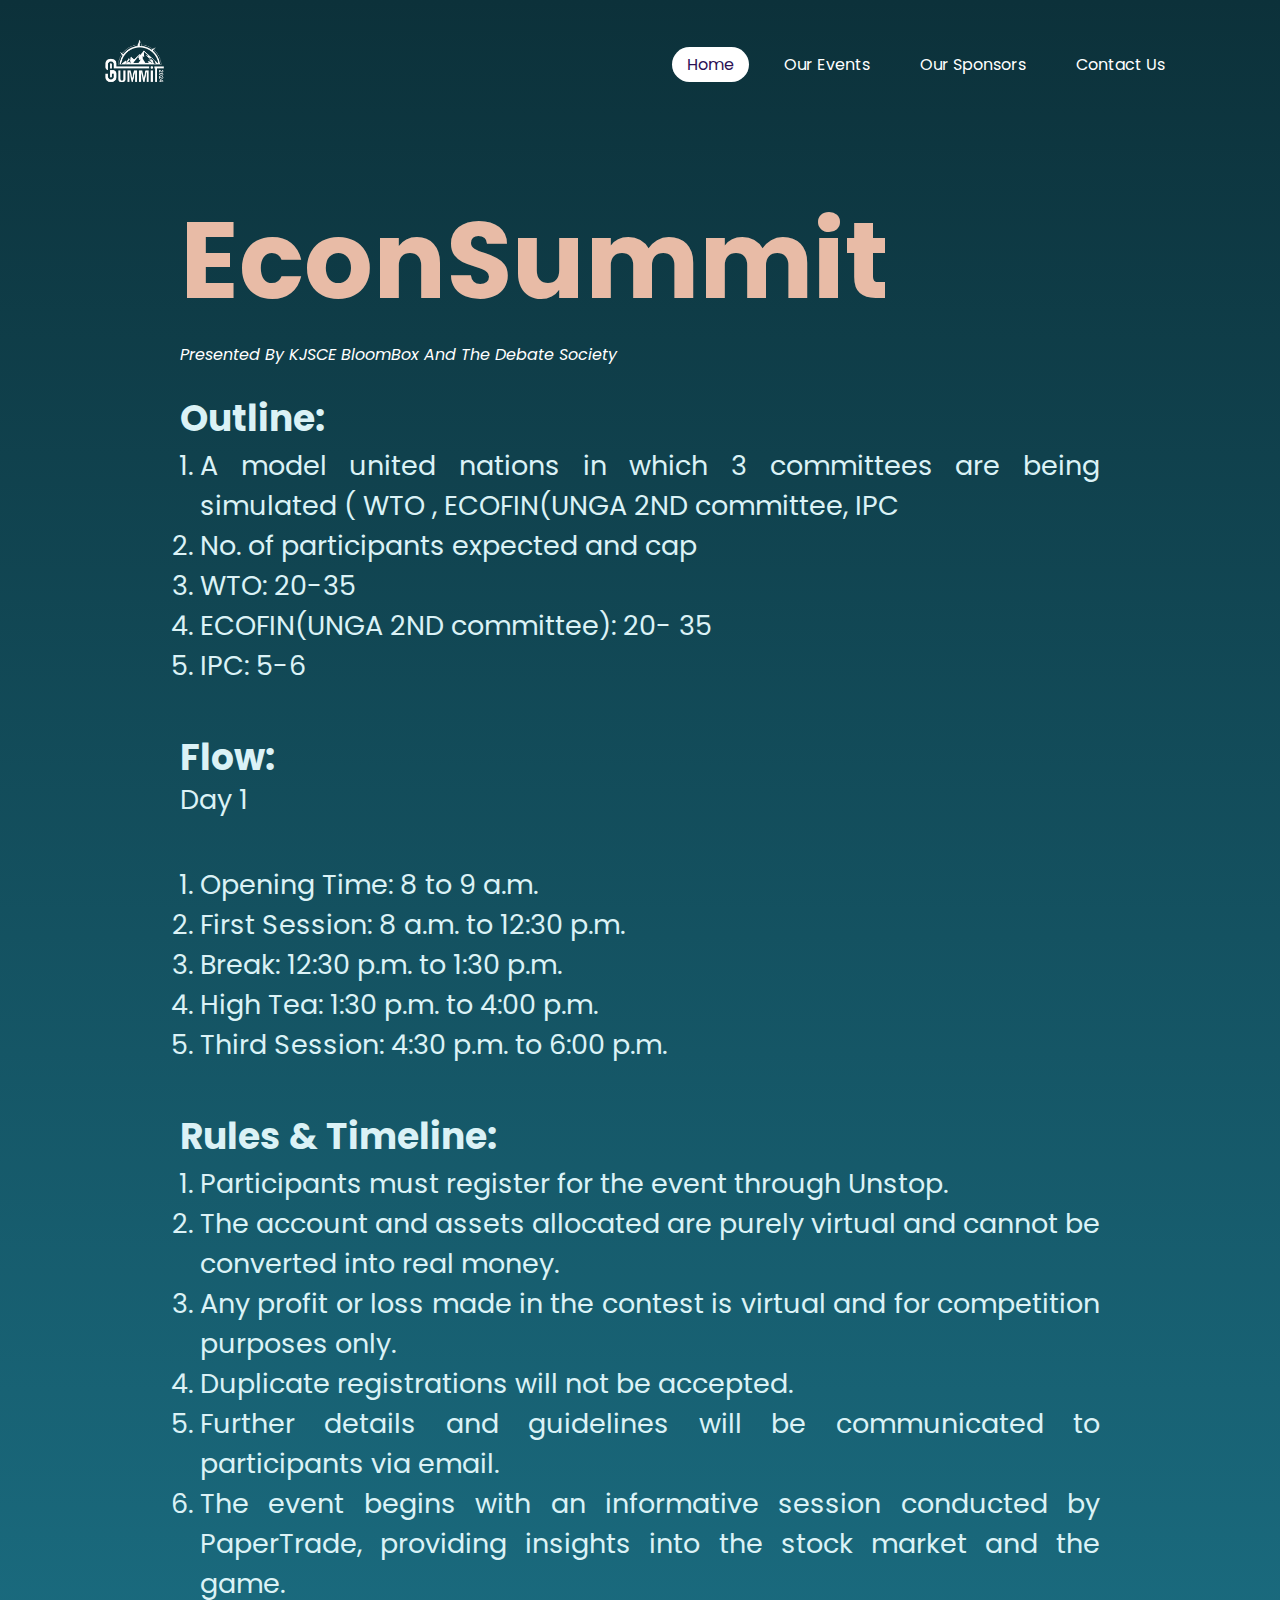
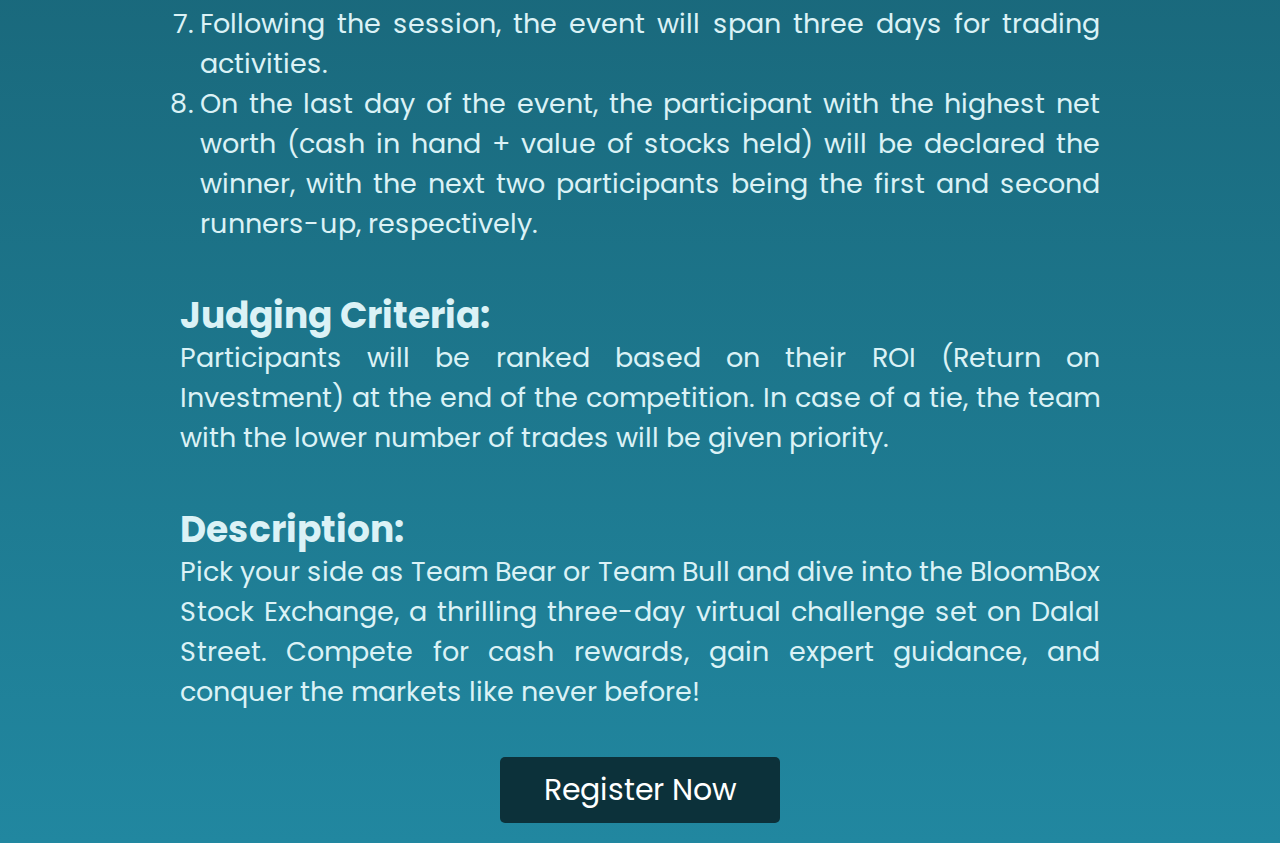
==== econsummit.html @ eff5a4f9 "done" ====
<!DOCTYPE html>
<html>
  <head>
    <title>ESummit 2024</title>
    <link rel="stylesheet" type="text/css" href="./stockexchange.css" />
    <link rel="preconnect" href="https://fonts.googleapis.com" />
    <link
      rel="preconnect"
      href="https://fonts.gstatic.com"
      crossorigin
    />
    <link
      href="https://fonts.googleapis.com/css2?family=M+PLUS+Rounded+1c&display=swap"
      rel="stylesheet"
    />
    <link
      href="https://fonts.googleapis.com/css2?family=Lalezar&family=M+PLUS+Rounded+1c&display=swap"
      rel="stylesheet"
    />
  </head>
  <body>
      <header>
        <img src="./white_logo_esummit.png" alt="" class="logo">
        <ul>
          <li><a href="./index.html" class="active">Home</a></li>
          <li><a href="./events.html">Our Events</a></li>
          <li><a href="#">Our Sponsors</a></li>
          <li><a href="./contactus.html">Contact Us</a></li>
        </ul>
      </header>

      <section>
        <h2 class="events-title">EconSummit</h2>
        <i>Presented By KJSCE BloomBox And The Debate Society</i>
        <br> <br>
        <p class="caption">Outline:</p>
        <ol>
            <li class="points"> A model united nations in which 3 committees are being simulated ( WTO , ECOFIN(UNGA 2ND committee, IPC</li>
            <li class="points">No. of participants expected and cap</li>
            <li class="points">WTO: 20-35</li>
            <li class="points">ECOFIN(UNGA 2ND committee): 20- 35</li>
            <li class="points">IPC: 5-6</li>
        </ol>
        <p class="caption">Flow:</p>
        <p class="explanation">
           Day 1
        </p>
        <ol>
            <li class="points">Opening Time: 8 to 9 a.m.</li>
            <li class="points">First Session: 8 a.m. to 12:30 p.m.</li>
            <li class="points">Break: 12:30 p.m. to 1:30 p.m.</li>
            <li class="points">High Tea: 1:30 p.m. to 4:00 p.m.</li>
            <li class="points">Third Session: 4:30 p.m. to 6:00 p.m.</li>
        </ol>
        <p class="caption">Rules & Timeline:</p>
        <ol>
            <li class="points">Participants must register for the event through Unstop.</li>
            <li class="points">The account and assets allocated are purely virtual and cannot be converted into real money.</li>
            <li class="points">Any profit or loss made in the contest is virtual and for competition purposes only.</li>
            <li class="points">Duplicate registrations will not be accepted.</li>
            <li class="points">Further details and guidelines will be communicated to participants via email.</li>
            <li class="points">The event begins with an informative session conducted by PaperTrade, providing insights into the stock market and the game.
            </li>
            <li class="points">Following the session, the event will span three days for trading activities.
            </li>
            <li class="points">On the last day of the event, the participant with the highest net worth (cash in hand + value of stocks held) will be declared the winner, with the next two participants being the first and second runners-up, respectively.
            </li>
        </ol>
        <p class="caption">Judging Criteria:</p>
        <p class="explanation">
            Participants will be ranked based on their ROI (Return on Investment) at the end of the competition.
            In case of a tie, the team with the lower number of trades will be given priority.
        </p>
        <p class="caption">Description:</p>
        <p class="explanation">
            Pick your side as Team Bear or Team Bull and dive into the BloomBox Stock Exchange, a thrilling three-day virtual challenge set on Dalal Street. Compete for cash rewards, gain expert guidance, and conquer the markets like never before!
        </p>
        <a href="#" class="register">Register Now</a>
      </section>
  </body>
</html>
---- stockexchange.css ----
@import url('https://fonts.googleapis.com/css?family=Poppins:300,400,500,600,700,800,900&display=swap');
*
{
    margin: 0;
    padding: 0;
    box-sizing: border-box;
    font-family: 'Poppins', sans-serif;
    scroll-behavior: smooth;
}
body
{
    min-height: 100vh;
    overflow-x: hidden;
    /* background: #08313a; */
    background: linear-gradient(180deg, #0C313A 0%, #2187A0 100%);
}
header
{
    position: absolute;
    top: 0;
    left: 0;
    width: 100%;
    padding: 30px 100px;
    display: flex;
    justify-content: space-between;
    align-items: center;
    z-index: 10000;
}
header .logo
{
    width: 68px;
    height: 68px;
}
header ul
{
    display: flex;
    justify-content: center;
    align-items: center;
}
header ul li
{
    list-style: none;
    margin-left: 20px;
}
header ul li a
{
    text-decoration: none;
    padding: 6px 15px;
    color: #fff;
    border-radius: 20px;
}
header ul li a:hover , header ul li a.active
{
    background: #fff;
    color: #2b1055;
}

.events-title {
    font-family: Rounded Mplus 1c;
    font-size: 12vh;
    font-weight: 700;
    line-height: 1.5;
    color: hsla(19, 59%, 78%, 1);
    margin-top: 180px;
    margin-left: 180px;
}

i {
    margin-left: 180px;
    color: white;
}

.caption {
    font-family: Rounded Mplus 1c;
    font-size: 4vh;
    line-height: 1.5;
    font-weight: 700;
    color: hsla(188, 59%, 91%, 1);
    margin-left: 180px;
}

.explanation {
    font-family: Rounded Mplus 1c;
    font-size: 3vh;
    /* font-weight: 500; */
    color: hsla(188, 59%, 91%, 1);
    margin-bottom: 5vh;
    margin-left: 180px;
    text-align: justify;
    margin-right: 180px;
    margin-top: -5px;
}

ol {
    list-style-type: decimal;
    margin-bottom: 5vh;
}

.points {
    font-family: Rounded Mplus 1c;
    font-size: 3vh;
    /* font-weight: 500; */
    color: hsla(188, 59%, 91%, 1);
    margin-left: 200px;
    text-align: justify;
    margin-right: 180px;
}

.register {
    background-color: #0C313A;
    text-decoration: none;
    color: white;
    padding: 10px;
    border-radius: 5px;
    display: flex;
    justify-content: center;
    align-items: center;
    margin-bottom: 20px;
    margin-left: 500px;
    margin-right: 500px;
    font-size: 30px;
}

@media (max-width: 1024px) {
    .events-title {
        font-size: 4vh;
    }
    .caption {
        font-size: 3vh;
    }
    .explanation {
        font-size: 1vh;
        margin-left: 180px;
    }
    .points {
        font-size: 1vh;
    }
    .register {
        width: 20vh;
        font-size: 60px;
        margin-bottom: 60px;
        margin-left: 280px;
        border-radius: 10px;
    }
}
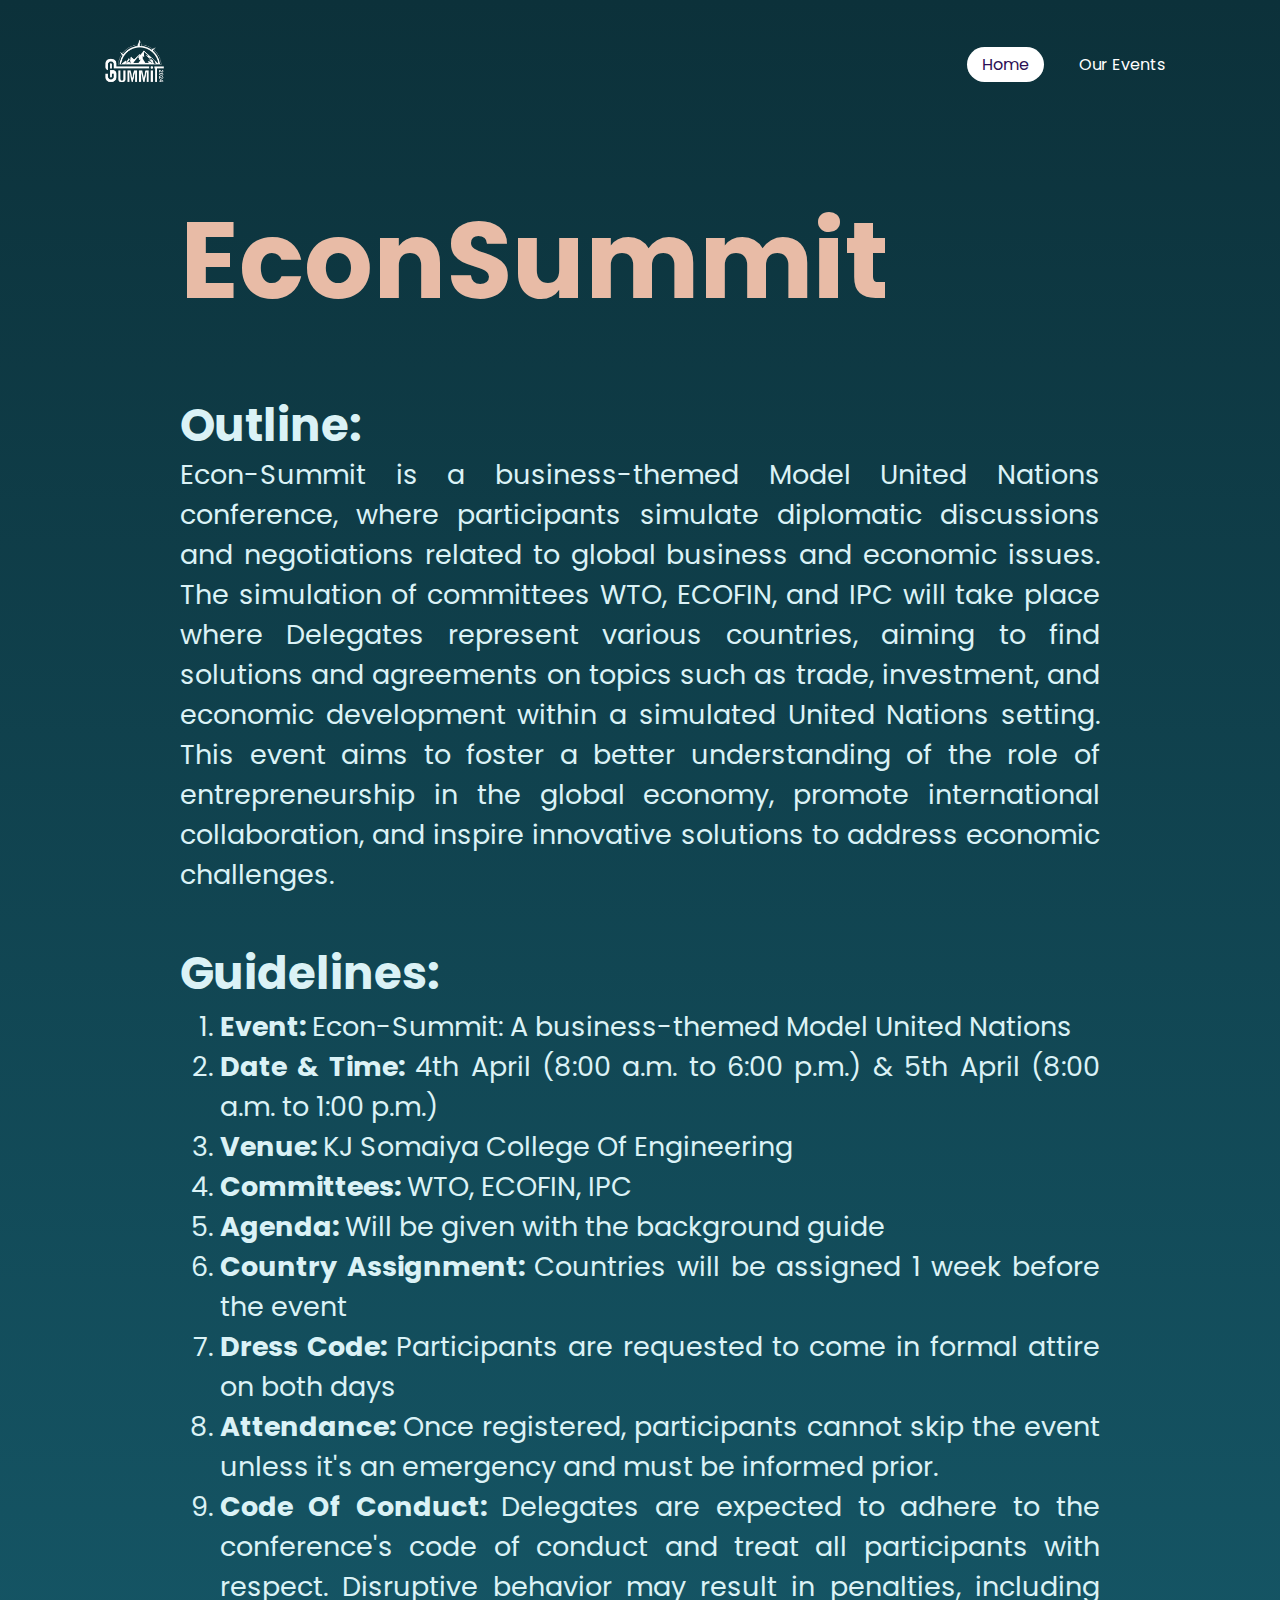
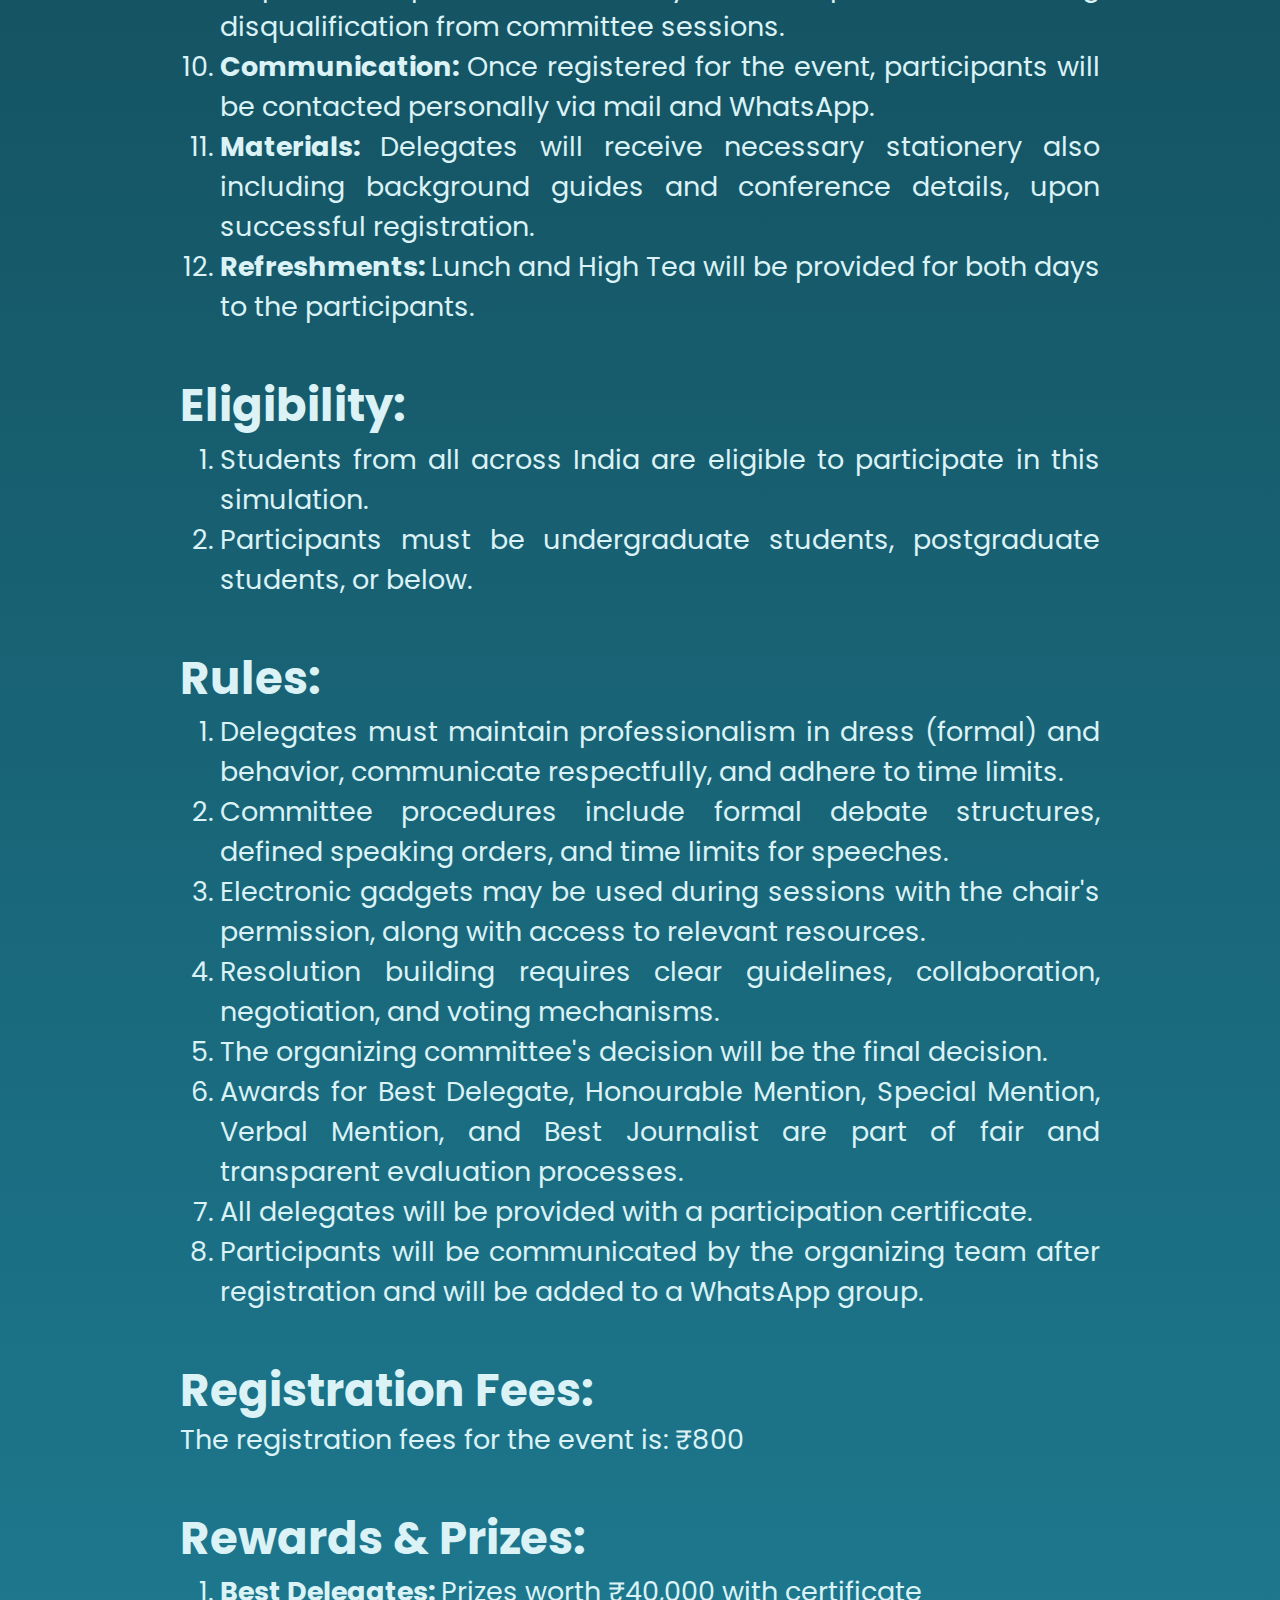
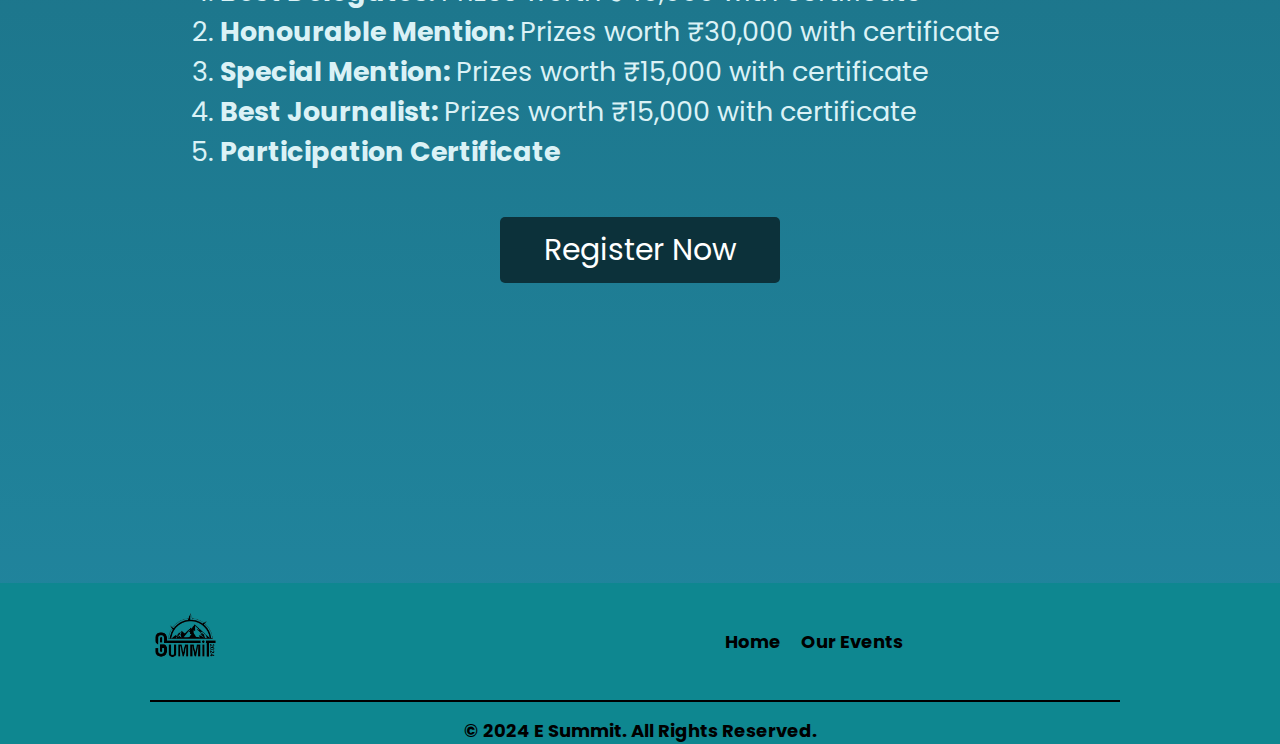
==== commit c2f436a2: "accordian basic done" ====
--- a/econsummit.html
+++ b/econsummit.html
@@ -24,58 +24,79 @@
         <ul>
           <li><a href="./index.html" class="active">Home</a></li>
           <li><a href="./events.html">Our Events</a></li>
-          <li><a href="#">Our Sponsors</a></li>
-          <li><a href="./contactus.html">Contact Us</a></li>
         </ul>
       </header>
 
       <section>
         <h2 class="events-title">EconSummit</h2>
-        <i>Presented By KJSCE BloomBox And The Debate Society</i>
         <br> <br>
         <p class="caption">Outline:</p>
+        <p class="explanation">
+          Econ-Summit is a business-themed Model United Nations conference, where participants simulate diplomatic discussions and 
+          negotiations related to global business and economic issues. The simulation of committees WTO, ECOFIN, and IPC will take place 
+          where Delegates represent various countries, aiming to find solutions and agreements on topics such as trade, investment, and 
+          economic development within a simulated United Nations setting. This event aims to foster a better understanding of the role of 
+          entrepreneurship in the global economy, promote international collaboration, and inspire innovative solutions to address economic 
+          challenges.
+        </p>
+        <p class="caption">Guidelines:</p>
         <ol>
-            <li class="points"> A model united nations in which 3 committees are being simulated ( WTO , ECOFIN(UNGA 2ND committee, IPC</li>
-            <li class="points">No. of participants expected and cap</li>
-            <li class="points">WTO: 20-35</li>
-            <li class="points">ECOFIN(UNGA 2ND committee): 20- 35</li>
-            <li class="points">IPC: 5-6</li>
+            <li class="points"><b>Event: </b>Econ-Summit: A business-themed Model United Nations</li>
+            <li class="points"><b>Date & Time: </b>4th April (8:00 a.m. to 6:00 p.m.) & 5th April (8:00 a.m. to 1:00 p.m.)</li>
+            <li class="points"><b>Venue: </b>KJ Somaiya College Of Engineering</li>
+            <li class="points"><b>Committees: </b>WTO, ECOFIN, IPC</li>
+            <li class="points"><b>Agenda: </b>Will be given with the background guide</li>
+            <li class="points"><b>Country Assignment: </b>Countries will be assigned 1 week before the event</li>
+            <li class="points"><b>Dress Code: </b>Participants are requested to come in formal attire on both days</li>
+            <li class="points"><b>Attendance: </b>Once registered, participants cannot skip the event unless it's an emergency and must be informed prior.</li>
+            <li class="points"><b>Code Of Conduct: </b>Delegates are expected to adhere to the conference's code of conduct and treat all participants with respect. Disruptive behavior may result in penalties, including disqualification from committee sessions.</li>
+            <li class="points"><b>Communication: </b>Once registered for the event, participants will be contacted personally via mail and WhatsApp.</li>
+            <li class="points"><b>Materials: </b>Delegates will receive necessary stationery also including background guides and conference details, upon successful registration.</li>
+            <li class="points"><b>Refreshments: </b>Lunch and High Tea will be provided for both days to the participants.</li>
         </ol>
-        <p class="caption">Flow:</p>
+        <p class="caption">Eligibility:</p>
+        <ol>
+          <li class="points">Students from all across India are eligible to participate in this simulation.</li>
+          <li class="points">Participants must be undergraduate students, postgraduate students, or below.</li>
+        </ol>
+        <p class="caption">Rules:</p>
+        <ol>
+          <li class="points">Delegates must maintain professionalism in dress (formal) and behavior, communicate respectfully, and adhere to time limits.</li>
+          <li class="points">Committee procedures include formal debate structures, defined speaking orders, and time limits for speeches.</li>
+          <li class="points">Electronic gadgets may be used during sessions with the chair's permission, along with access to relevant resources.</li>
+          <li class="points">Resolution building requires clear guidelines, collaboration, negotiation, and voting mechanisms.</li>
+          <li class="points">The organizing committee's decision will be the final decision.</li>
+          <li class="points">Awards for Best Delegate, Honourable Mention, Special Mention, Verbal Mention, and Best Journalist are part of fair and transparent evaluation processes.</li>
+          <li class="points">All delegates will be provided with a participation certificate.</li>
+          <li class="points">Participants will be communicated by the organizing team after registration and will be added to a WhatsApp group.</li>
+        </ol>
+        <p class="caption">Registration Fees:</p>
         <p class="explanation">
-           Day 1
+          The registration fees for the event is: &#8377;800
         </p>
-        <ol>
-            <li class="points">Opening Time: 8 to 9 a.m.</li>
-            <li class="points">First Session: 8 a.m. to 12:30 p.m.</li>
-            <li class="points">Break: 12:30 p.m. to 1:30 p.m.</li>
-            <li class="points">High Tea: 1:30 p.m. to 4:00 p.m.</li>
-            <li class="points">Third Session: 4:30 p.m. to 6:00 p.m.</li>
-        </ol>
-        <p class="caption">Rules & Timeline:</p>
-        <ol>
-            <li class="points">Participants must register for the event through Unstop.</li>
-            <li class="points">The account and assets allocated are purely virtual and cannot be converted into real money.</li>
-            <li class="points">Any profit or loss made in the contest is virtual and for competition purposes only.</li>
-            <li class="points">Duplicate registrations will not be accepted.</li>
-            <li class="points">Further details and guidelines will be communicated to participants via email.</li>
-            <li class="points">The event begins with an informative session conducted by PaperTrade, providing insights into the stock market and the game.
-            </li>
-            <li class="points">Following the session, the event will span three days for trading activities.
-            </li>
-            <li class="points">On the last day of the event, the participant with the highest net worth (cash in hand + value of stocks held) will be declared the winner, with the next two participants being the first and second runners-up, respectively.
-            </li>
-        </ol>
-        <p class="caption">Judging Criteria:</p>
-        <p class="explanation">
-            Participants will be ranked based on their ROI (Return on Investment) at the end of the competition.
-            In case of a tie, the team with the lower number of trades will be given priority.
-        </p>
-        <p class="caption">Description:</p>
-        <p class="explanation">
-            Pick your side as Team Bear or Team Bull and dive into the BloomBox Stock Exchange, a thrilling three-day virtual challenge set on Dalal Street. Compete for cash rewards, gain expert guidance, and conquer the markets like never before!
-        </p>
-        <a href="#" class="register">Register Now</a>
+        <p class="caption">Rewards & Prizes:</p>
+          <ol>
+            <li class="points"><b>Best Delegates: </b>Prizes worth &#8377;40,000 with certificate</li>
+            <li class="points"><b>Honourable Mention: </b>Prizes worth &#8377;30,000 with certificate</li>
+            <li class="points"><b>Special Mention: </b>Prizes worth &#8377;15,000 with certificate</li>
+            <li class="points"><b>Best Journalist: </b>Prizes worth &#8377;15,000 with certificate</li>
+            <li class="points"><b>Participation Certificate</b></li>
+          </ol>
+        <a href="https://unstop.com/p/econ-summit-model-united-nations-e-summit-2024-k-j-somaiya-college-of-engineering-kjsce-mumbai-931022" class="register">Register Now</a>
       </section>
+
+      <div class="footer">
+        <div class="grid-footer">
+          <div>
+            <img src="./black_logo_esummit.png" alt="" class="logo2">
+          </div>
+          <div class="footer-pages">
+            <a href="./index.html" class="active">Home</a>
+            <a href="./events.html">Our Events</a>
+          </div>
+        </div>
+        <hr class="footer-divider">
+        <h2 class="footer-copyright">&copy; 2024 E Summit. All Rights Reserved.</h2>
+      </div>
   </body>
 </html>
--- a/stockexchange.css
+++ b/stockexchange.css
@@ -65,14 +65,9 @@
     margin-left: 180px;
 }
 
-i {
-    margin-left: 180px;
-    color: white;
-}
-
 .caption {
     font-family: Rounded Mplus 1c;
-    font-size: 4vh;
+    font-size: 5vh;
     line-height: 1.5;
     font-weight: 700;
     color: hsla(188, 59%, 91%, 1);
@@ -101,7 +96,7 @@
     font-size: 3vh;
     /* font-weight: 500; */
     color: hsla(188, 59%, 91%, 1);
-    margin-left: 200px;
+    margin-left: 220px;
     text-align: justify;
     margin-right: 180px;
 }
@@ -120,6 +115,55 @@
     margin-right: 500px;
     font-size: 30px;
 }
+
+.footer {
+    background: hsla(184, 82%, 31%, 1);
+    margin-top: 300px;
+}
+
+.footer .grid-footer {
+    display: grid;
+    grid-template-columns: 1fr 1fr;
+    gap: 20px;
+    align-items: center;
+    padding-top: 20px;
+    padding-left: 150px;
+}
+
+.footer .grid-footer .logo2 {
+    width: 70px;
+    height: 70px;
+}
+
+.footer .grid-footer .footer-pages {
+    display: flex;
+    flex-direction: row;
+}
+
+.footer .grid-footer .footer-pages a {
+    margin-right: 20px;
+    font-size: large;
+    font-weight: bold;
+    color: #000;
+    text-decoration: none;
+}
+
+.footer .footer-divider {
+    margin-left: 150px;
+    margin-right: 160px;
+    margin-top: 20px;
+    border: 1px solid black;
+}
+
+.footer .footer-copyright {
+    margin-top: 15px;
+    display: flex;
+    align-items: center;
+    justify-content: center;
+    text-align: center;
+    font-size: large;
+}
+
 
 @media (max-width: 1024px) {
     .events-title {
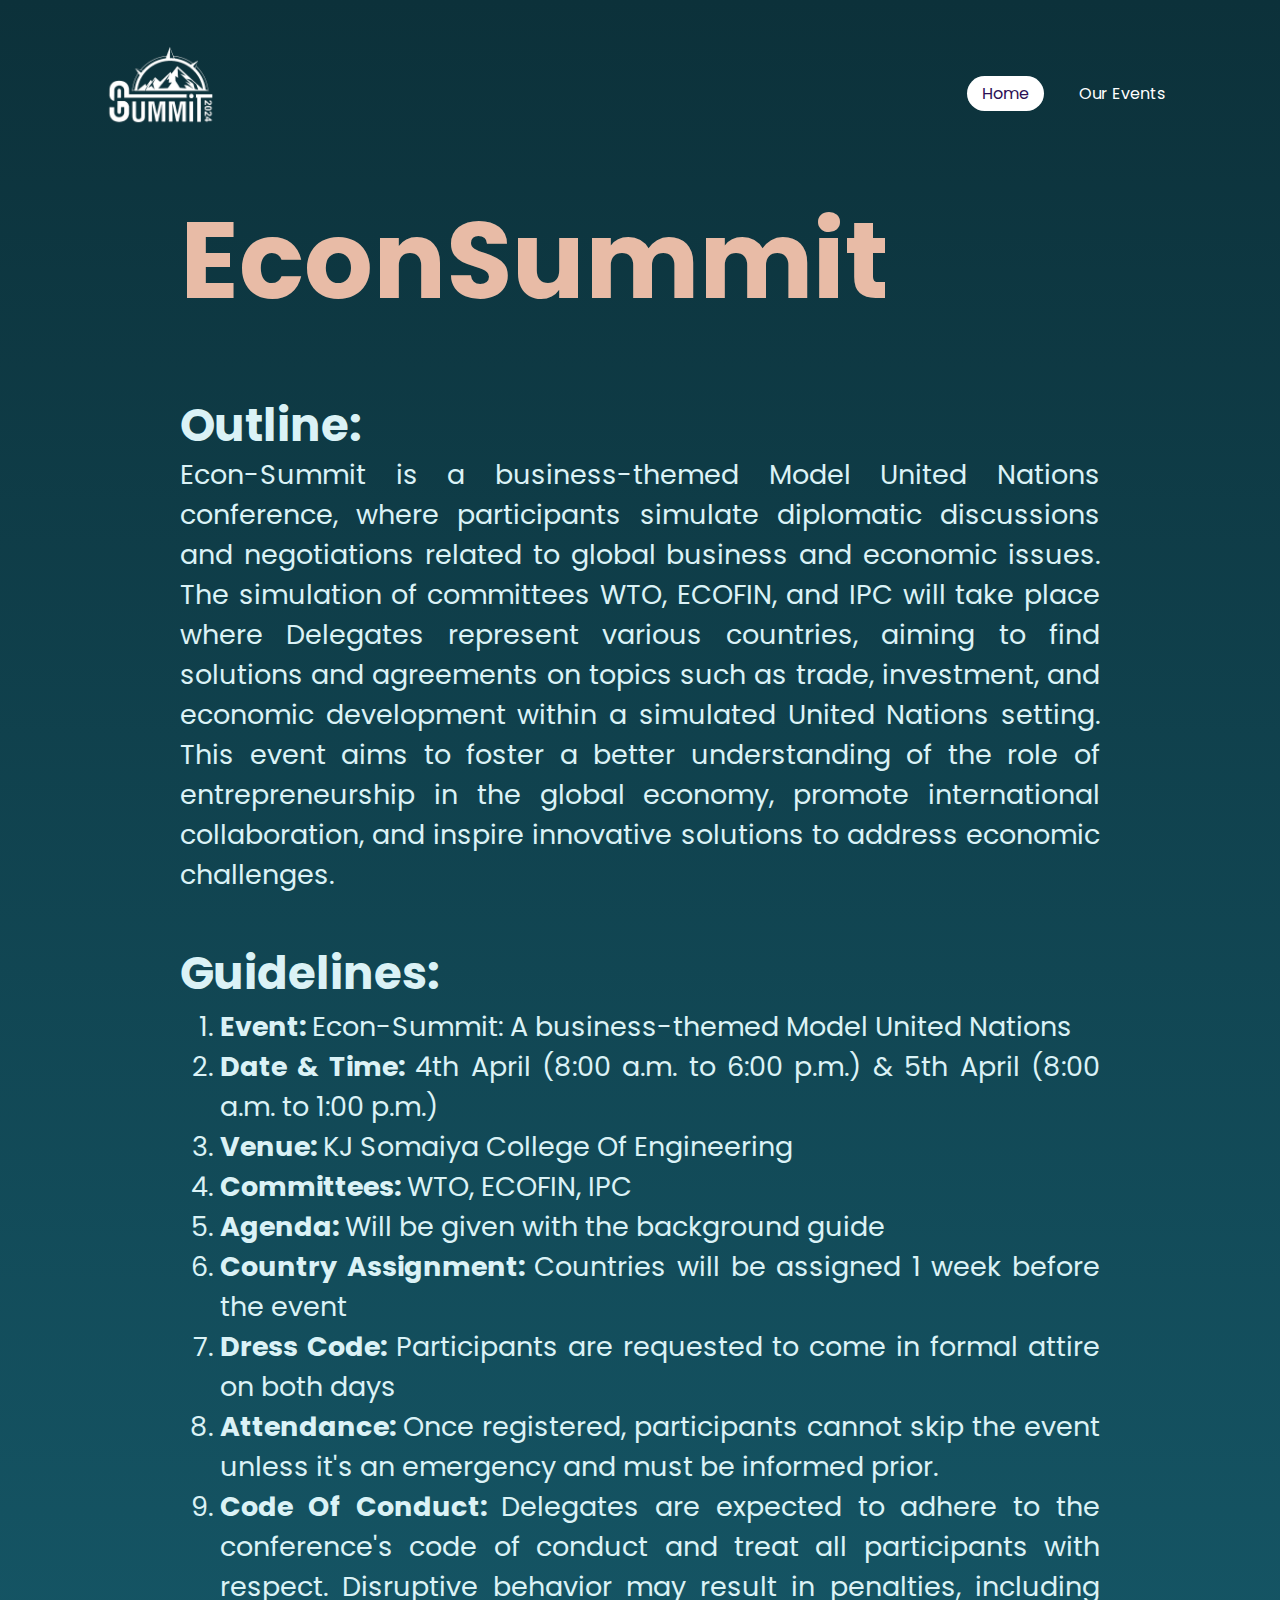
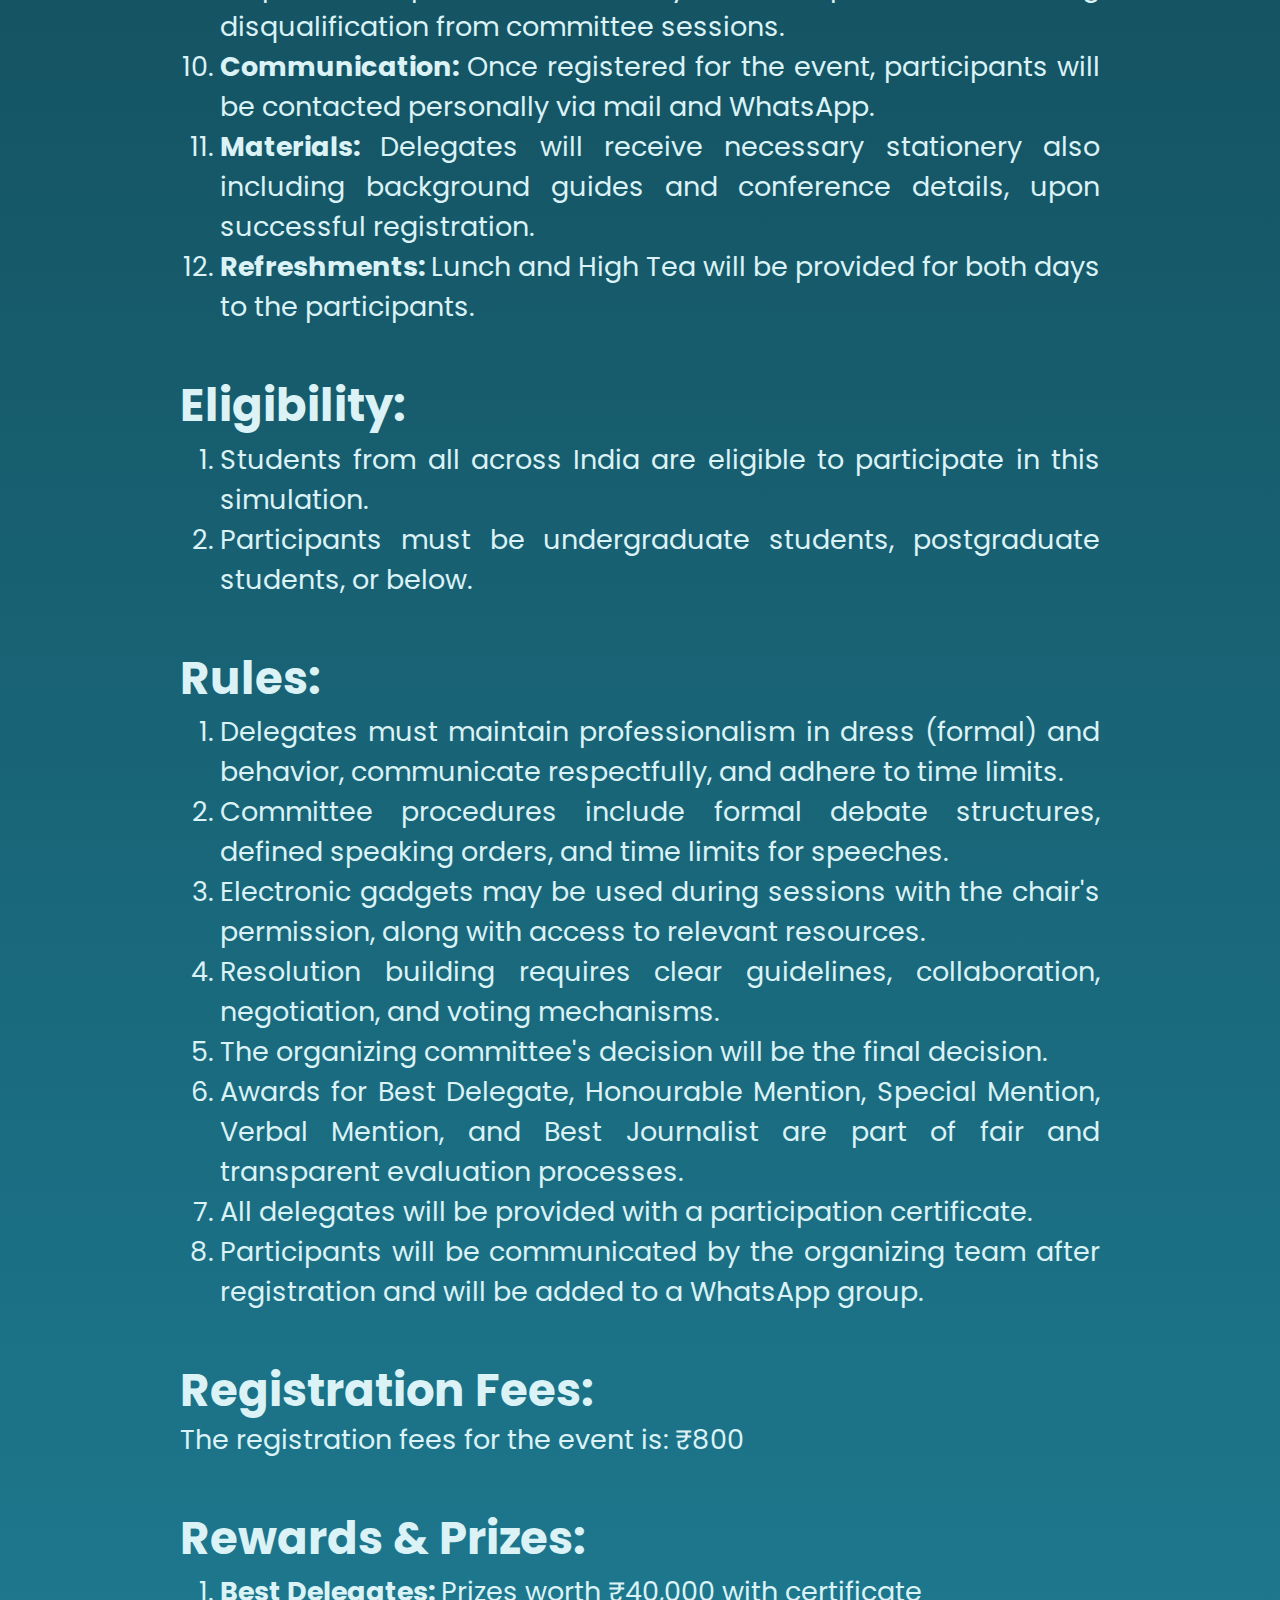
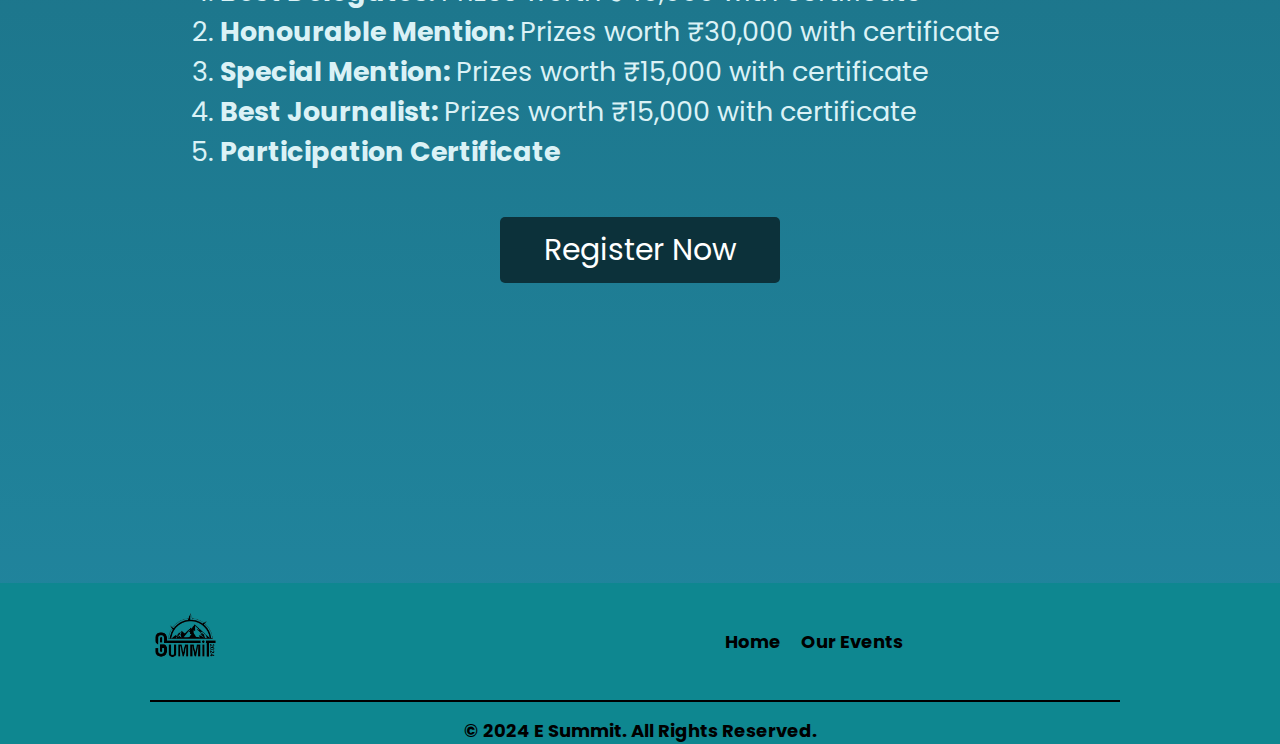
==== commit fd779998: "made till now" ====
--- a/econsummit.html
+++ b/econsummit.html
@@ -20,7 +20,9 @@
   </head>
   <body>
       <header>
-        <img src="./white_logo_esummit.png" alt="" class="logo">
+        <a href="./index.html">
+          <img src="./white_logo_esummit.png" alt="" class="logo">
+        </a>
         <ul>
           <li><a href="./index.html" class="active">Home</a></li>
           <li><a href="./events.html">Our Events</a></li>
--- a/stockexchange.css
+++ b/stockexchange.css
@@ -28,8 +28,8 @@
 }
 header .logo
 {
-    width: 68px;
-    height: 68px;
+    width: 120px;
+    height: 120px;
 }
 header ul
 {
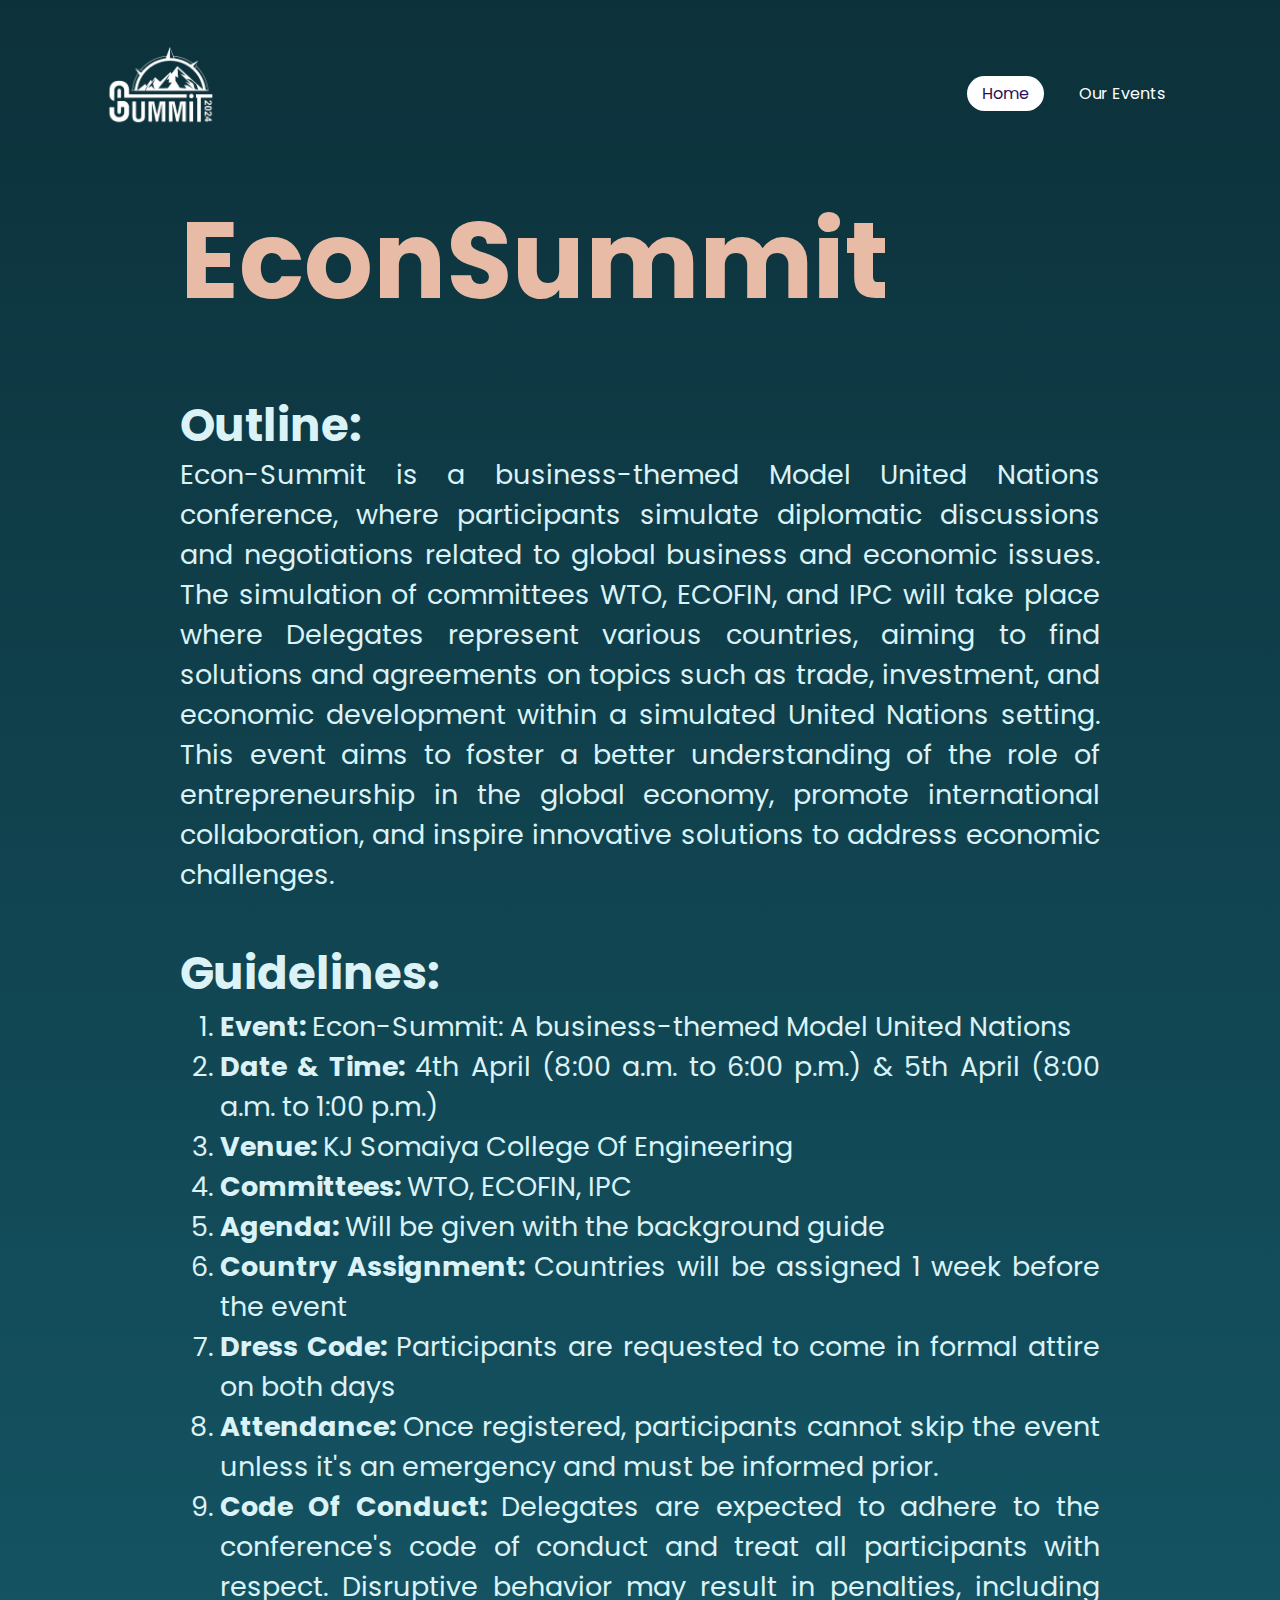
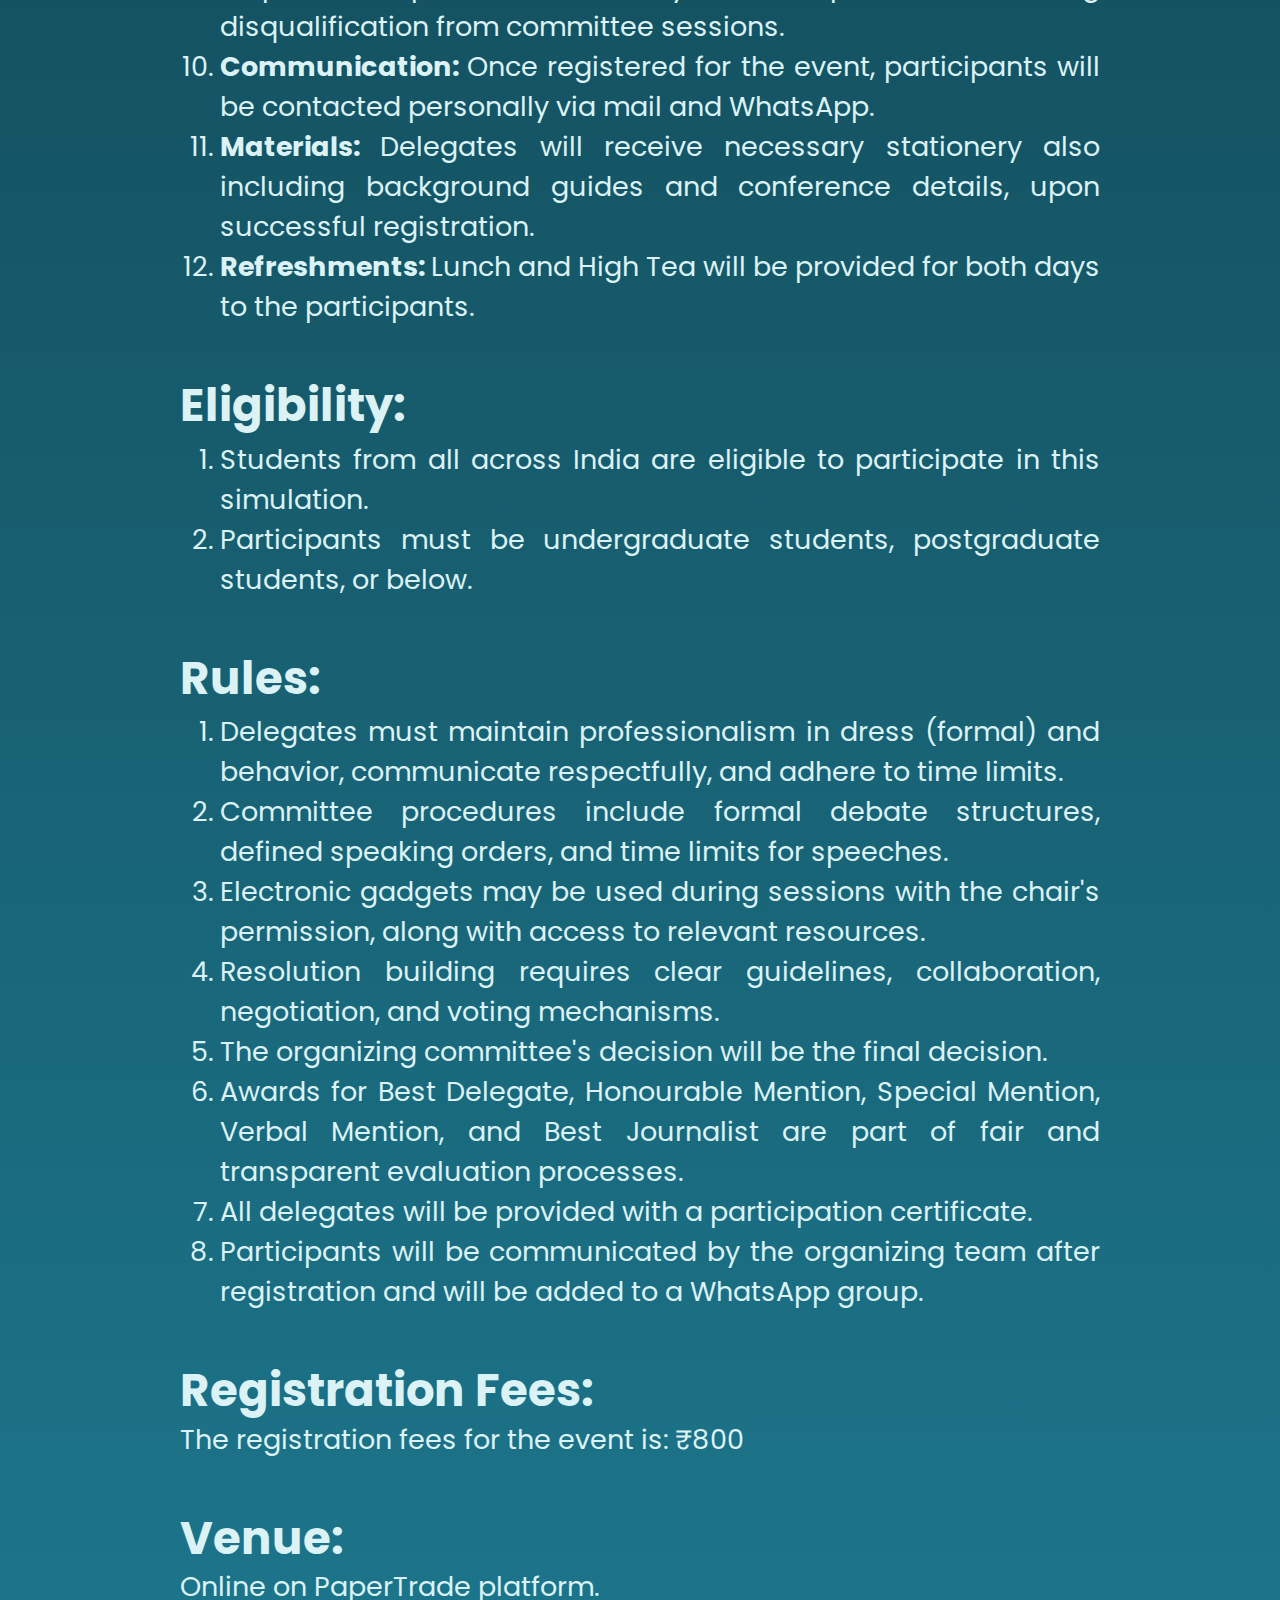
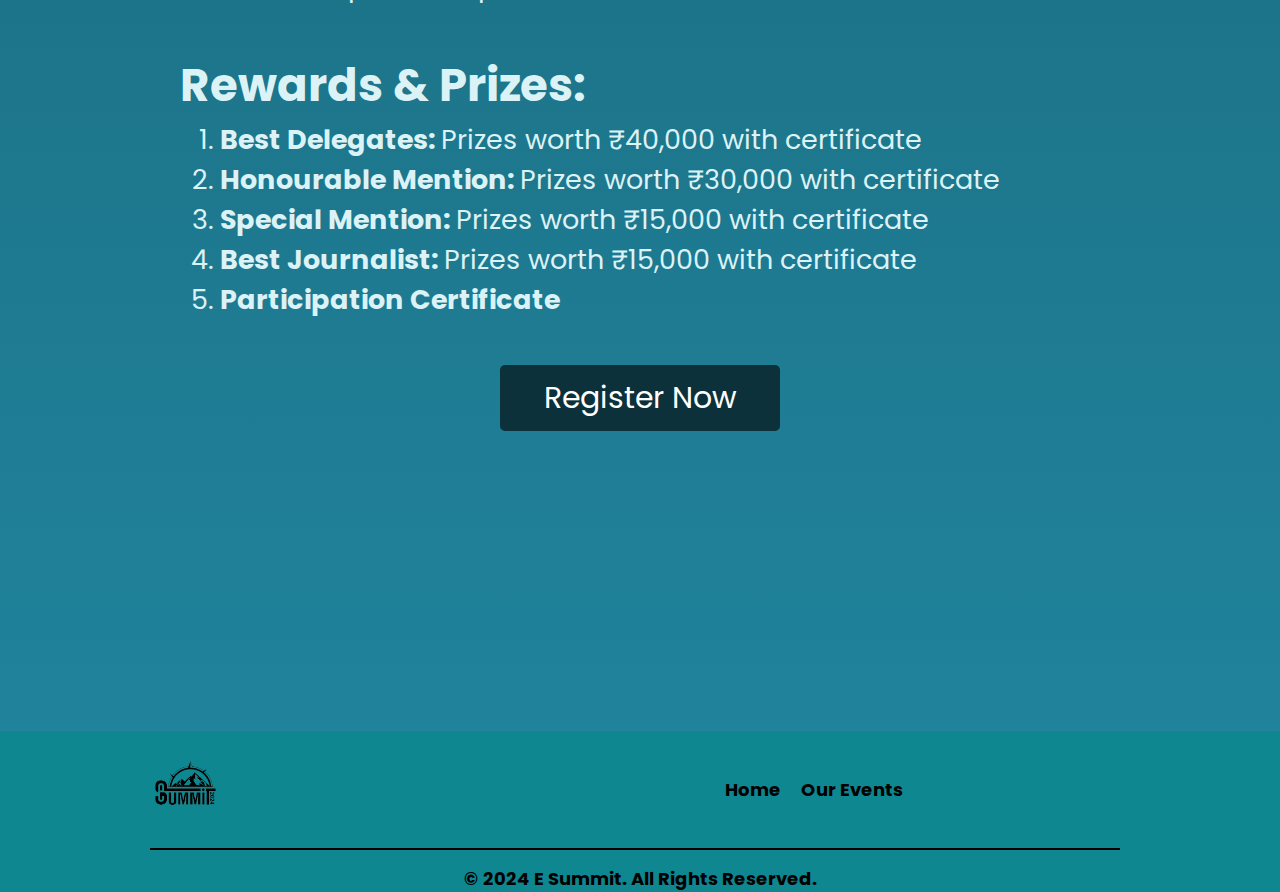
==== commit 8ee8d999: "done" ====
--- a/econsummit.html
+++ b/econsummit.html
@@ -2,7 +2,7 @@
 <html>
   <head>
     <title>ESummit 2024</title>
-    <link rel="stylesheet" type="text/css" href="./stockexchange.css" />
+    <link rel="stylesheet" type="text/css" href="./eventdescriptionpage.css" />
     <link rel="preconnect" href="https://fonts.googleapis.com" />
     <link
       rel="preconnect"
@@ -76,6 +76,10 @@
         <p class="explanation">
           The registration fees for the event is: &#8377;800
         </p>
+        <p class="caption">Venue:</p>
+        <p class="explanation">
+          Online on PaperTrade platform.
+        </p>
         <p class="caption">Rewards & Prizes:</p>
           <ol>
             <li class="points"><b>Best Delegates: </b>Prizes worth &#8377;40,000 with certificate</li>
--- a/eventdescriptionpage.css
+++ b/eventdescriptionpage.css
@@ -0,0 +1,216 @@
+@import url('https://fonts.googleapis.com/css?family=Poppins:300,400,500,600,700,800,900&display=swap');
+*
+{
+    margin: 0;
+    padding: 0;
+    box-sizing: border-box;
+    font-family: 'Poppins', sans-serif;
+    scroll-behavior: smooth;
+}
+body
+{
+    min-height: 100vh;
+    overflow-x: hidden;
+    /* background: #08313a; */
+    background: linear-gradient(180deg, #0C313A 0%, #2187A0 100%);
+}
+header
+{
+    position: absolute;
+    top: 0;
+    left: 0;
+    width: 100%;
+    padding: 30px 100px;
+    display: flex;
+    justify-content: space-between;
+    align-items: center;
+    z-index: 10000;
+}
+header .logo
+{
+    width: 120px;
+    height: 120px;
+}
+header ul
+{
+    display: flex;
+    justify-content: center;
+    align-items: center;
+}
+header ul li
+{
+    list-style: none;
+    margin-left: 20px;
+}
+header ul li a
+{
+    text-decoration: none;
+    padding: 6px 15px;
+    color: #fff;
+    border-radius: 20px;
+}
+header ul li a:hover , header ul li a.active
+{
+    background: #fff;
+    color: #2b1055;
+}
+
+.events-title {
+    font-family: Rounded Mplus 1c;
+    font-size: 12vh;
+    font-weight: 700;
+    line-height: 1.5;
+    color: hsla(19, 59%, 78%, 1);
+    margin-top: 180px;
+    margin-left: 180px;
+}
+
+.caption {
+    font-family: Rounded Mplus 1c;
+    font-size: 5vh;
+    line-height: 1.5;
+    font-weight: 700;
+    color: hsla(188, 59%, 91%, 1);
+    margin-left: 180px;
+}
+
+.explanation {
+    font-family: Rounded Mplus 1c;
+    font-size: 3vh;
+    color: hsla(188, 59%, 91%, 1);
+    margin-bottom: 5vh;
+    margin-left: 180px;
+    text-align: justify;
+    margin-right: 180px;
+    margin-top: -5px;
+}
+
+ol {
+    list-style-type: decimal;
+    margin-bottom: 5vh;
+}
+
+p {
+    margin-left: 180px;
+    color: white;
+    font-size: 3vh;
+}
+
+p .judge-title {
+    margin-left: 180px;
+    color: white;
+    font-size: 3vh;
+    font-weight: 200;
+}
+
+.points {
+    font-family: Rounded Mplus 1c;
+    font-size: 3vh;
+    color: hsla(188, 59%, 91%, 1);
+    margin-left: 220px;
+    text-align: justify;
+    margin-right: 180px;
+}
+
+.smallpoints {
+    font-family: Rounded Mplus 1c;
+    font-size: 3vh;
+    color: hsla(188, 59%, 91%, 1);
+    margin-left: 250px;
+    text-align: justify;
+    margin-right: 180px;
+    list-style-type: disc;
+}
+
+.register {
+    background-color: #0C313A;
+    text-decoration: none;
+    color: white;
+    padding: 10px;
+    border-radius: 5px;
+    display: flex;
+    justify-content: center;
+    align-items: center;
+    margin-bottom: 20px;
+    margin-left: 500px;
+    margin-right: 500px;
+    font-size: 30px;
+}
+
+.footer {
+    background: hsla(184, 82%, 31%, 1);
+    margin-top: 300px;
+}
+
+.footer .grid-footer {
+    display: grid;
+    grid-template-columns: 1fr 1fr;
+    gap: 20px;
+    align-items: center;
+    padding-top: 20px;
+    padding-left: 150px;
+}
+
+.footer .grid-footer .logo2 {
+    width: 70px;
+    height: 70px;
+}
+
+.footer .grid-footer .footer-pages {
+    display: flex;
+    flex-direction: row;
+}
+
+.footer .grid-footer .footer-pages a {
+    margin-right: 20px;
+    font-size: large;
+    font-weight: bold;
+    color: #000;
+    text-decoration: none;
+}
+
+.footer .footer-divider {
+    margin-left: 150px;
+    margin-right: 160px;
+    margin-top: 20px;
+    border: 1px solid black;
+}
+
+.footer .footer-copyright {
+    margin-top: 15px;
+    display: flex;
+    align-items: center;
+    justify-content: center;
+    text-align: center;
+    font-size: large;
+}
+
+
+@media (max-width: 1024px) {
+    .events-title {
+        font-size: 4vh;
+    }
+    .caption {
+        font-size: 3vh;
+    }
+    .explanation {
+        font-size: 1vh;
+        margin-left: 180px;
+    }
+    p {
+        font-size: 1vh;
+    }
+    .points {
+        font-size: 1vh;
+    }
+    .smallpoints {
+        font-size: 1vh;
+    }
+    .register {
+        width: 20vh;
+        font-size: 60px;
+        margin-bottom: 60px;
+        margin-left: 280px;
+        border-radius: 10px;
+    }
+}
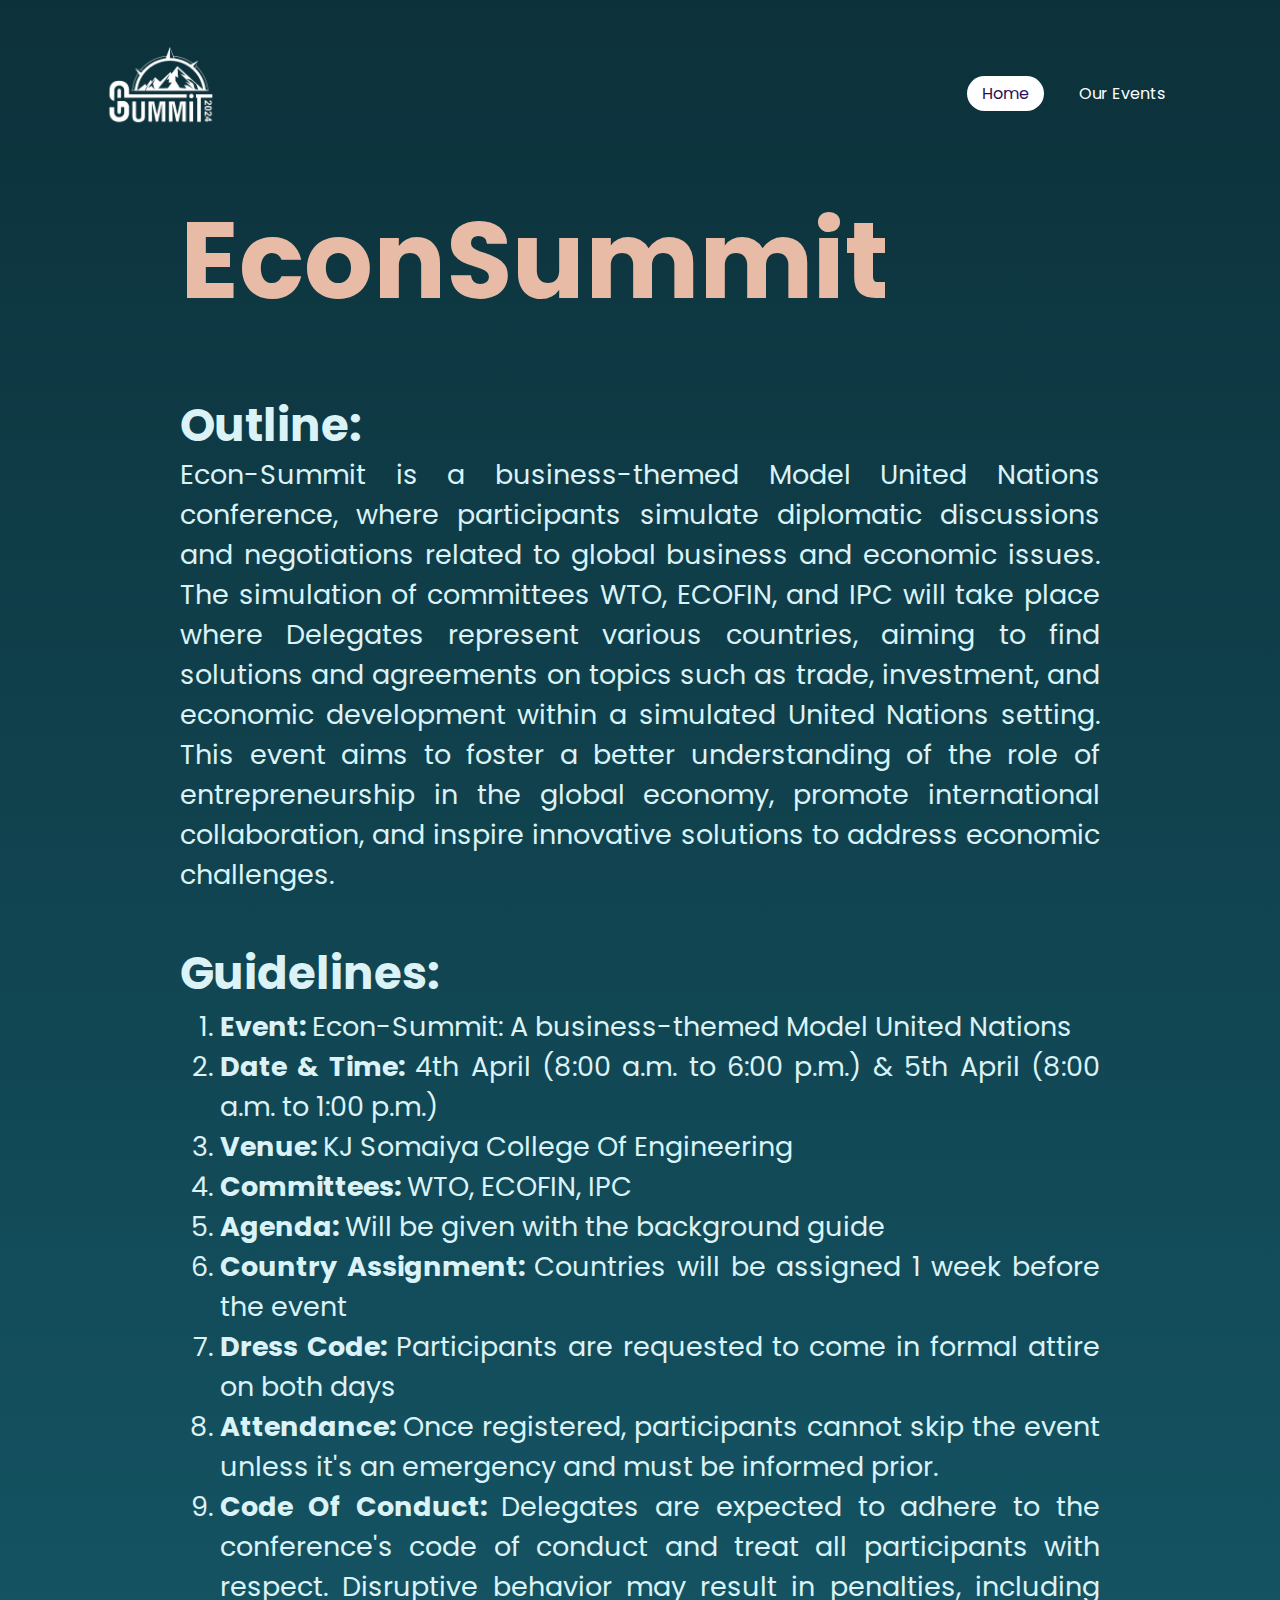
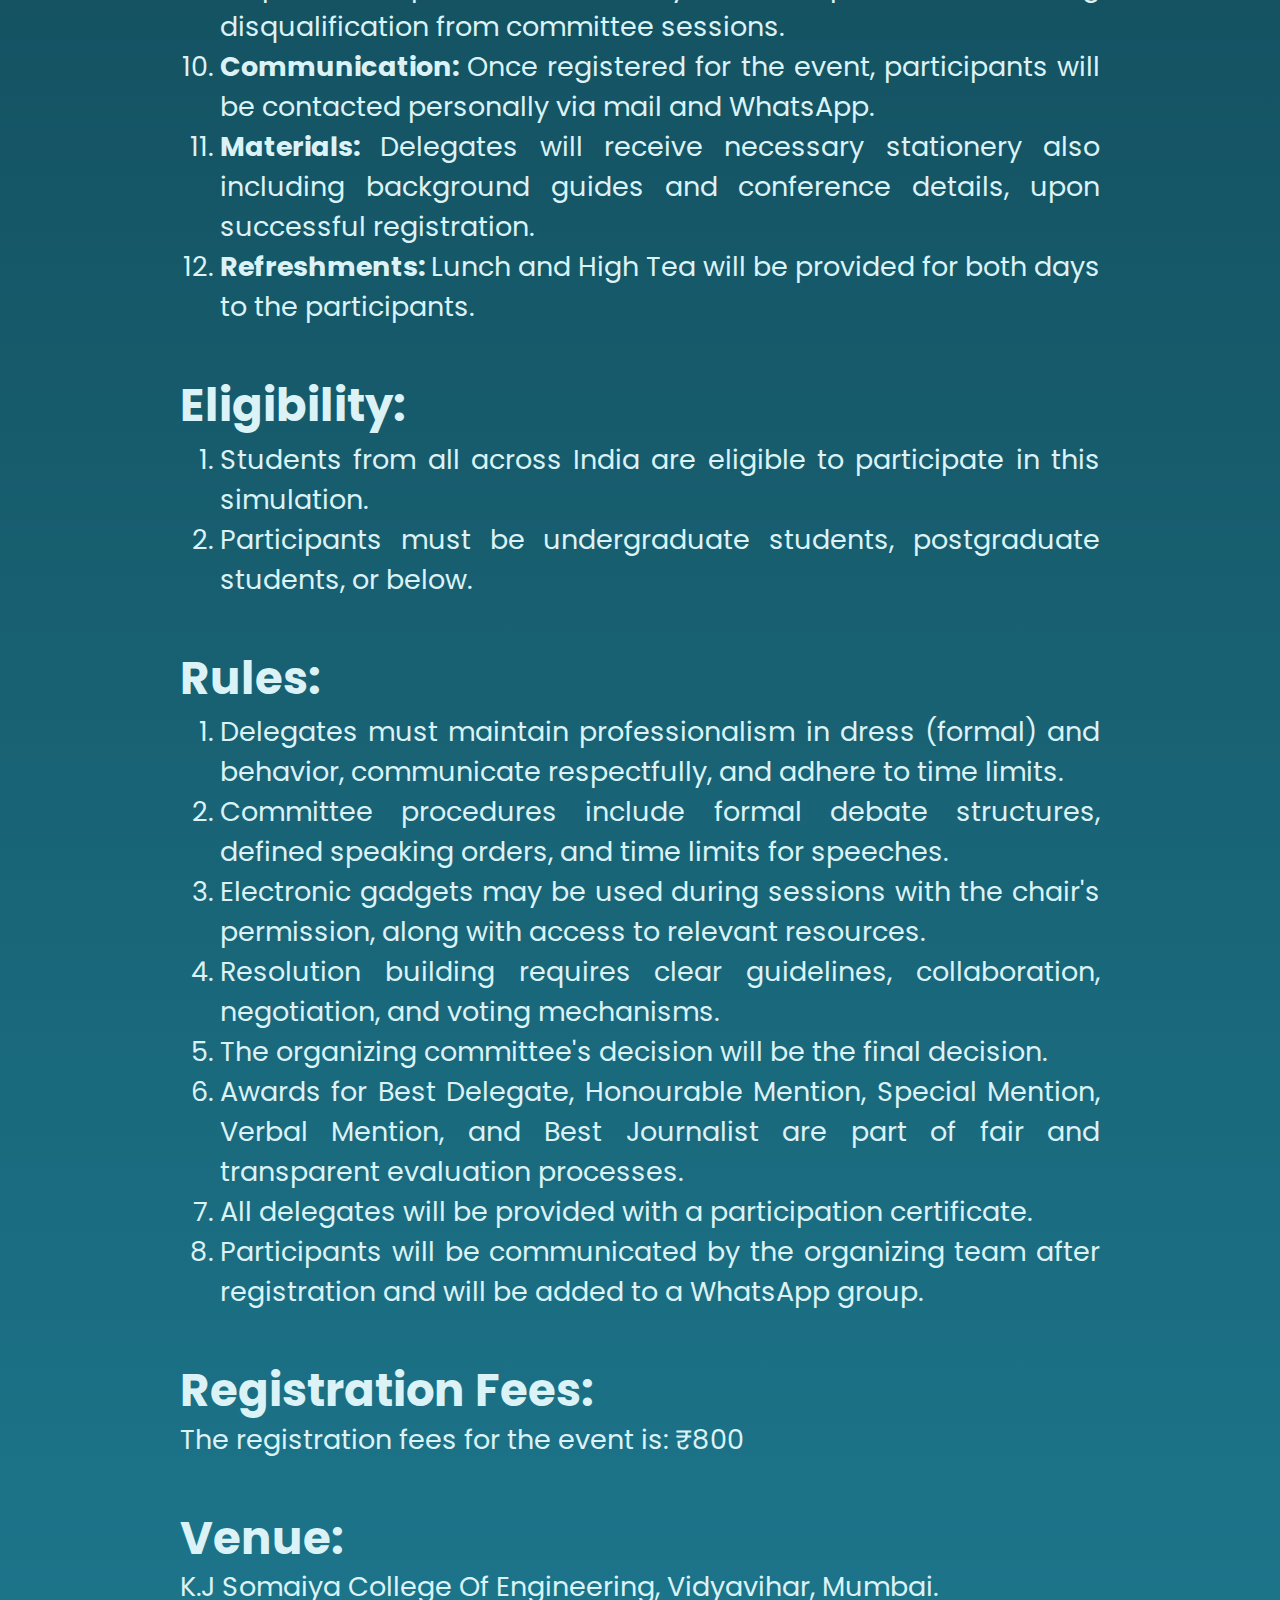
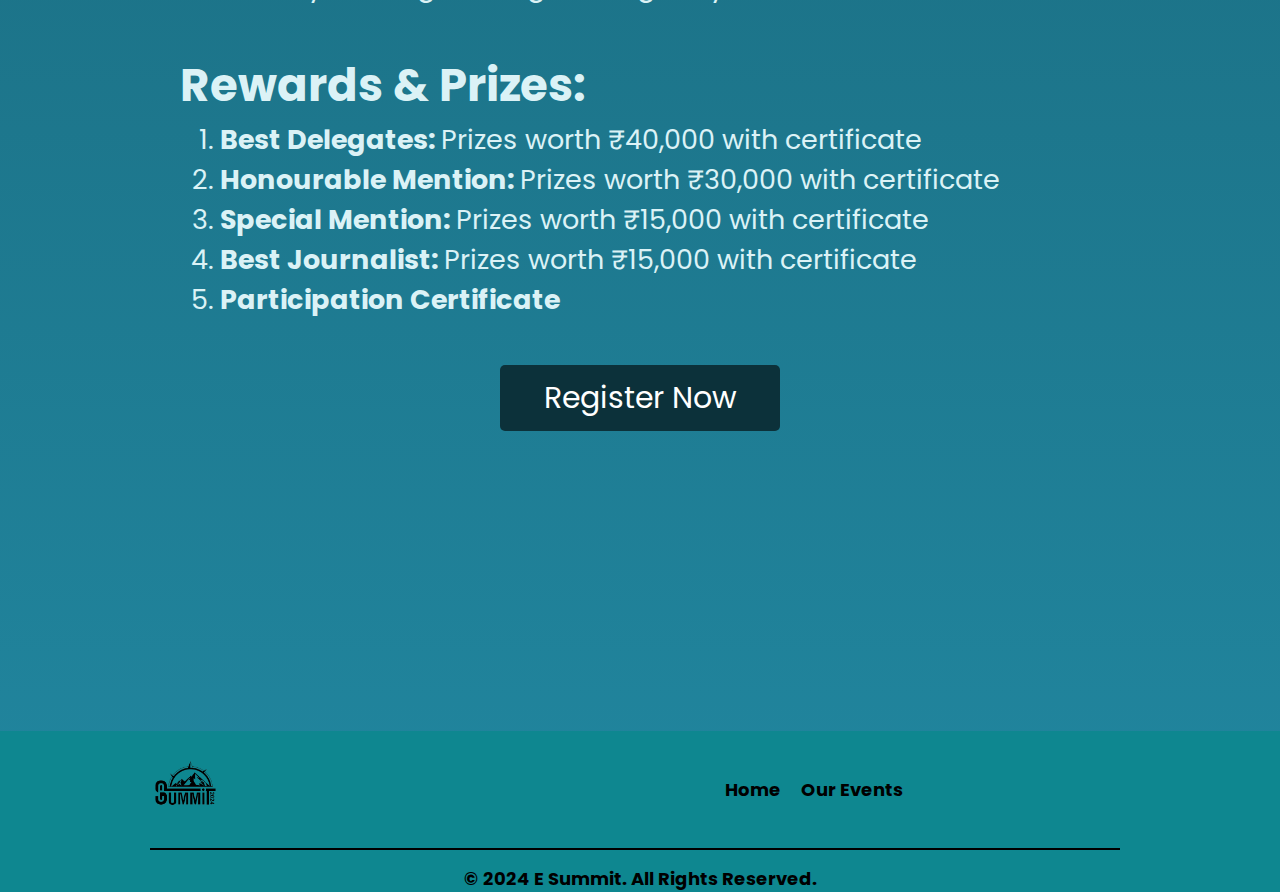
==== commit fce3b820: "added pages, updated events and home page" ====
--- a/econsummit.html
+++ b/econsummit.html
@@ -78,7 +78,7 @@
         </p>
         <p class="caption">Venue:</p>
         <p class="explanation">
-          Online on PaperTrade platform.
+          K.J Somaiya College Of Engineering, Vidyavihar, Mumbai.
         </p>
         <p class="caption">Rewards & Prizes:</p>
           <ol>
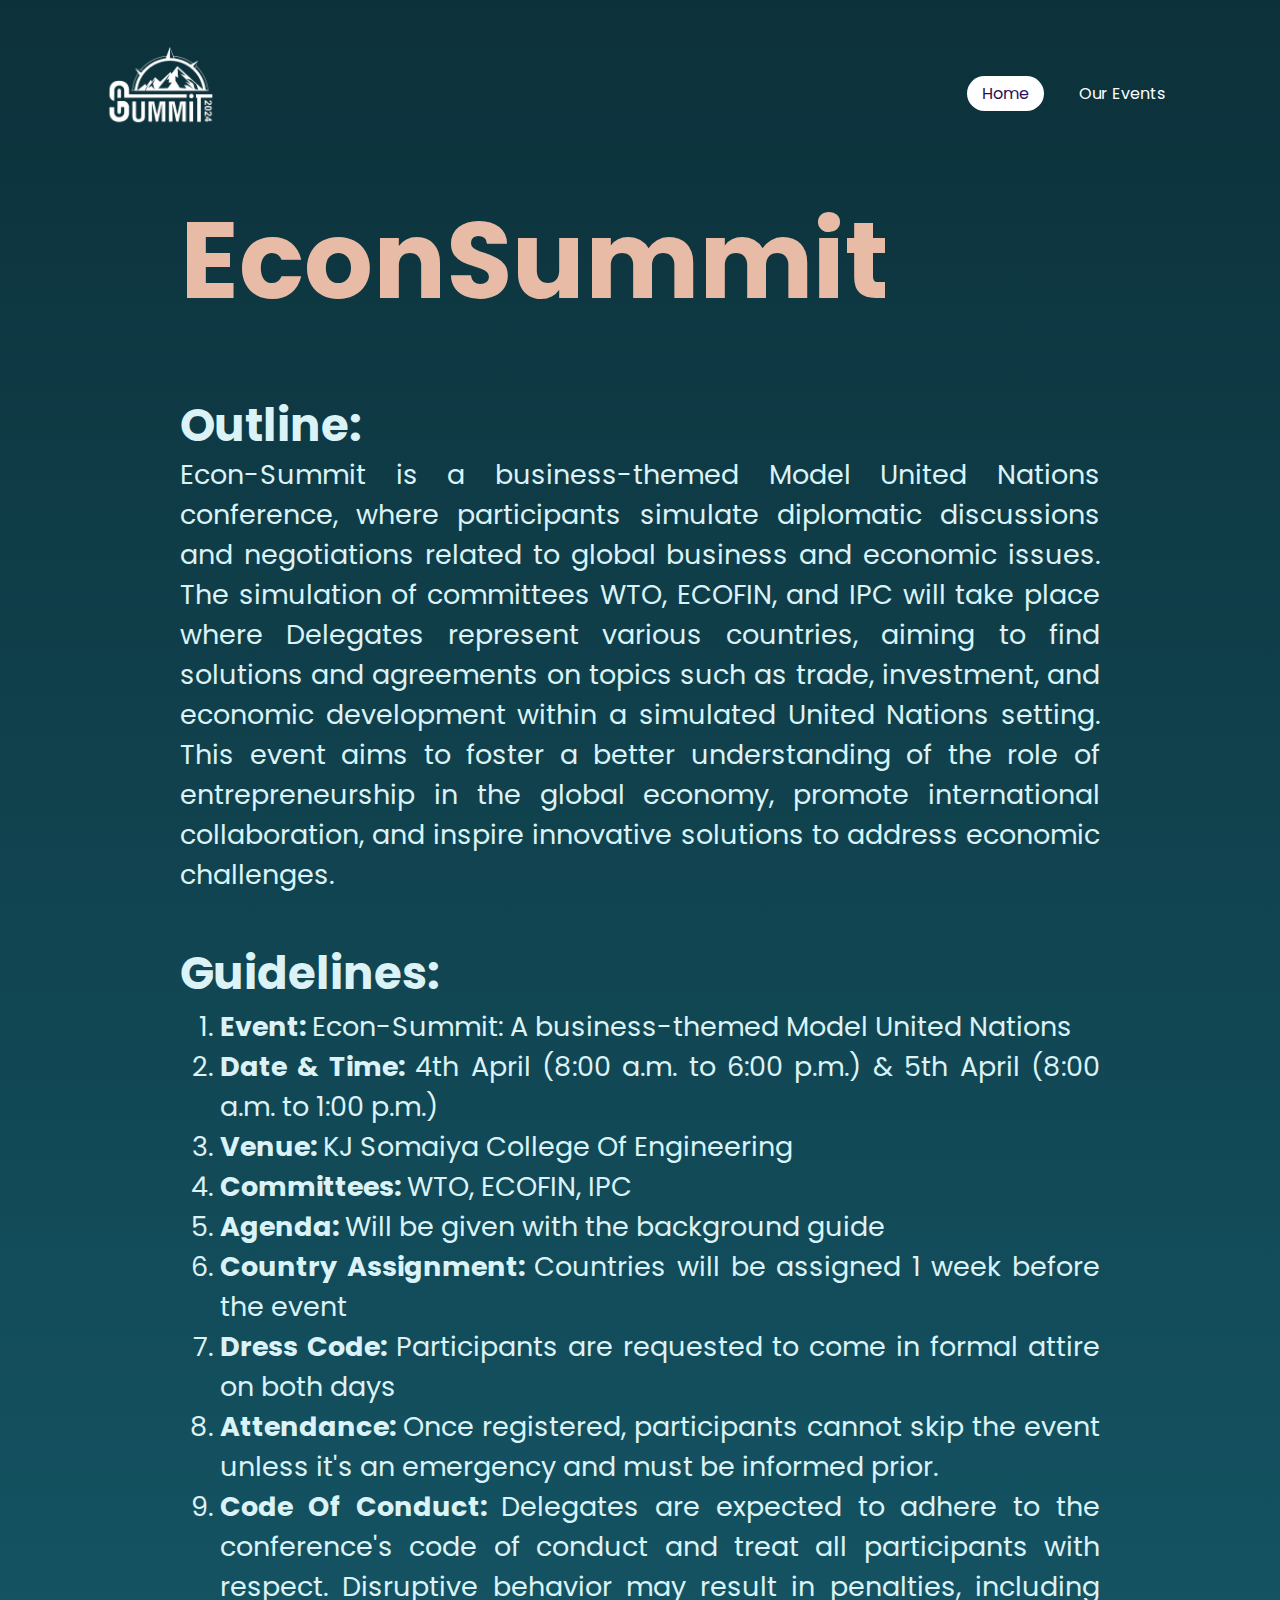
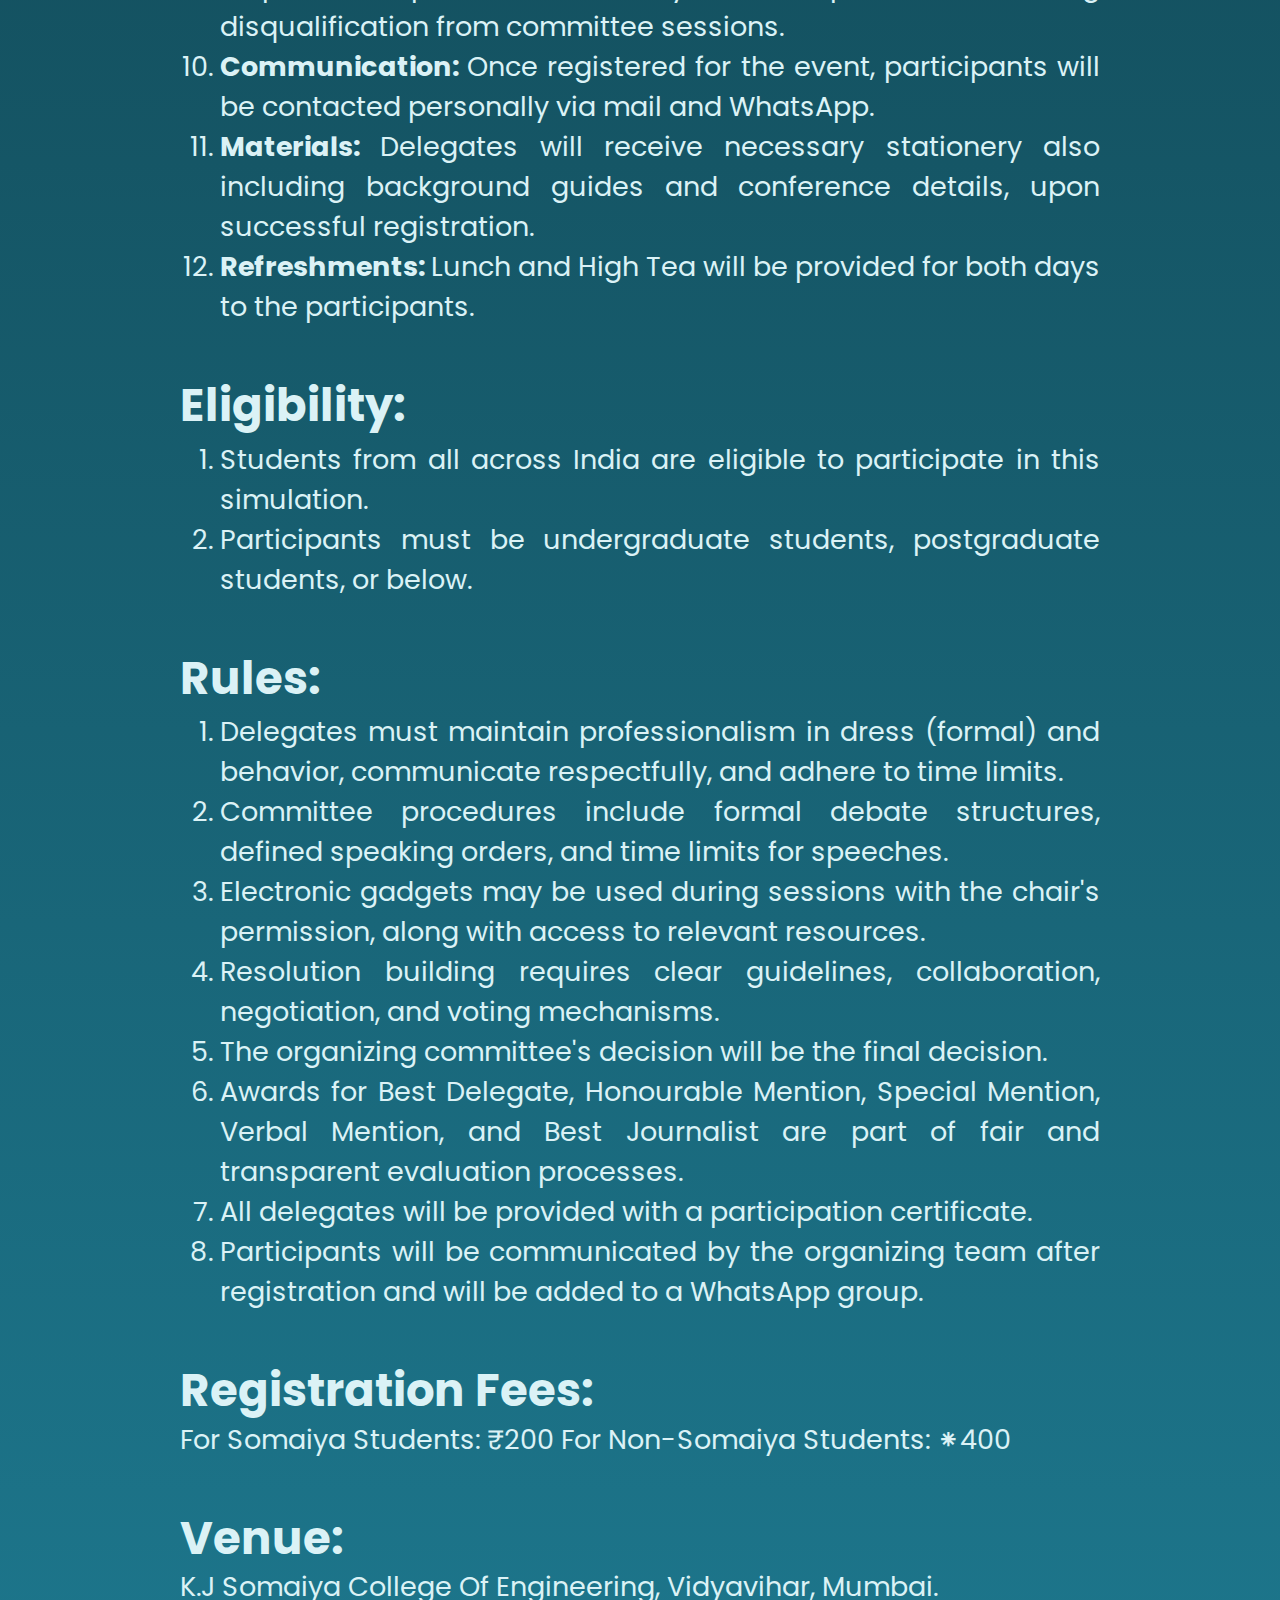
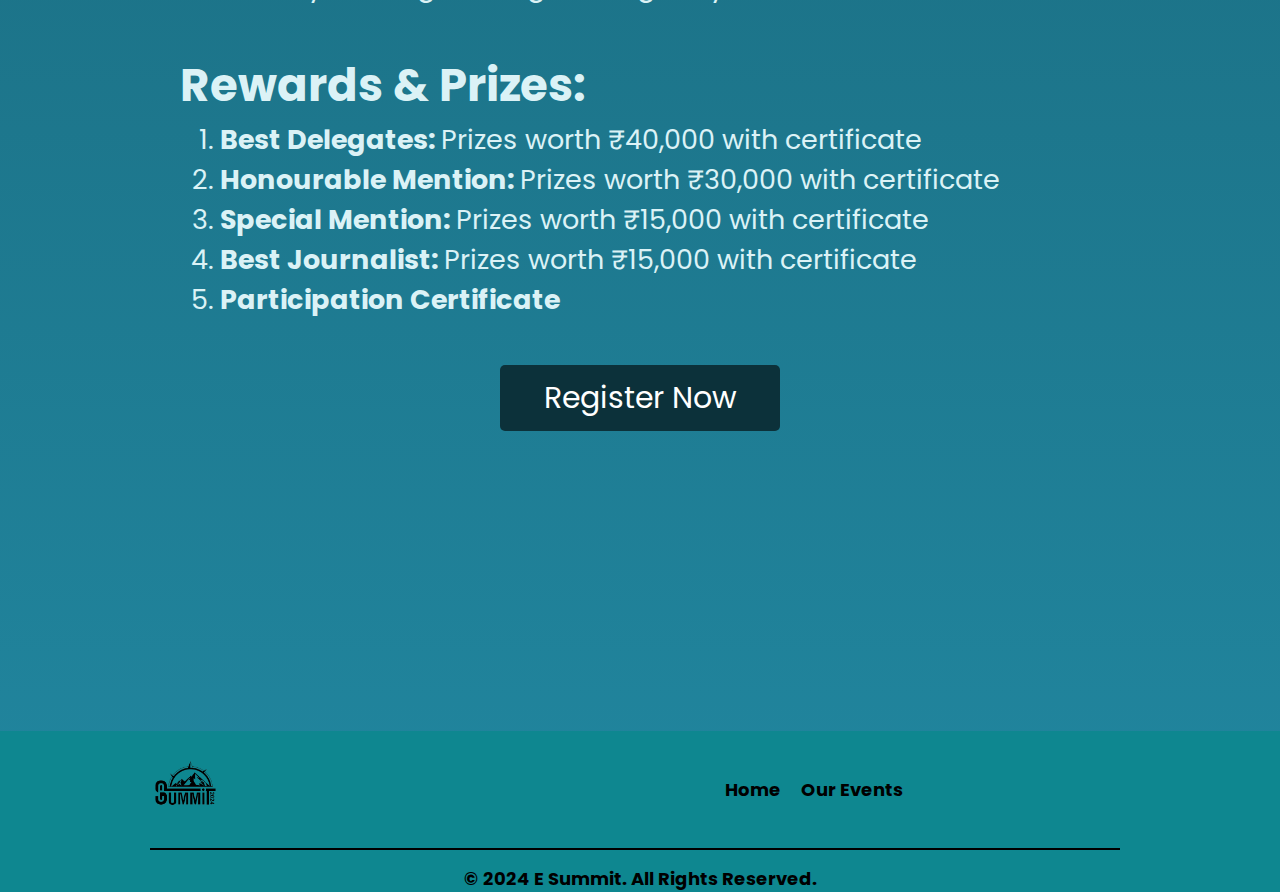
==== commit 3808cb9e: "updated some links" ====
--- a/econsummit.html
+++ b/econsummit.html
@@ -74,7 +74,8 @@
         </ol>
         <p class="caption">Registration Fees:</p>
         <p class="explanation">
-          The registration fees for the event is: &#8377;800
+          For Somaiya Students: &#8377;200
+          For Non-Somaiya Students: &#8277;400
         </p>
         <p class="caption">Venue:</p>
         <p class="explanation">
@@ -88,7 +89,7 @@
             <li class="points"><b>Best Journalist: </b>Prizes worth &#8377;15,000 with certificate</li>
             <li class="points"><b>Participation Certificate</b></li>
           </ol>
-        <a href="https://unstop.com/p/econ-summit-model-united-nations-e-summit-2024-k-j-somaiya-college-of-engineering-kjsce-mumbai-931022" class="register">Register Now</a>
+        <a href="https://forms.gle/DVpr7bDeNAMxoP4i8" class="register">Register Now</a>
       </section>
 
       <div class="footer">
--- a/eventdescriptionpage.css
+++ b/eventdescriptionpage.css
@@ -120,6 +120,15 @@
     text-align: justify;
     margin-right: 180px;
     list-style-type: disc;
+}
+
+.probllem {
+    margin-left: 180px;
+    text-decoration: none;
+    background-color: #0C313A;
+    color: white;
+    padding: 10px;
+    border-radius: 5px;
 }
 
 .register {
